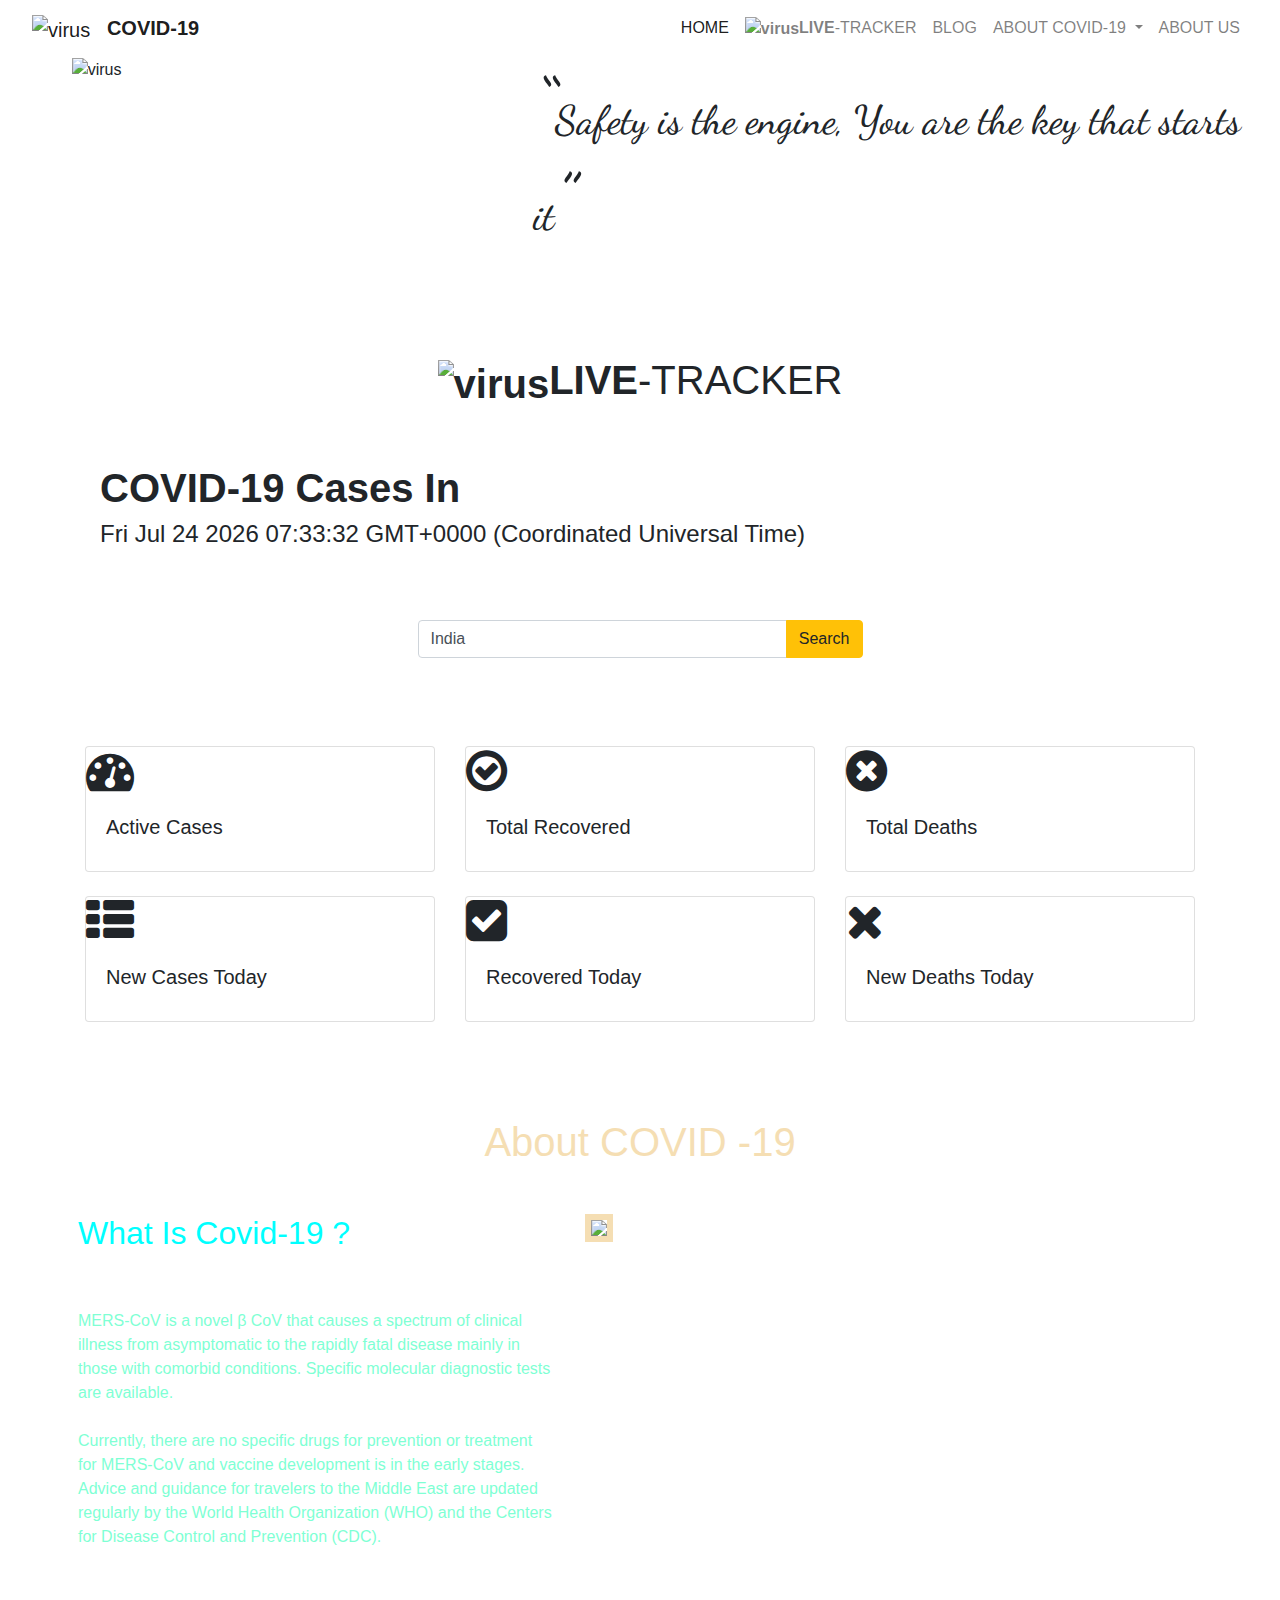
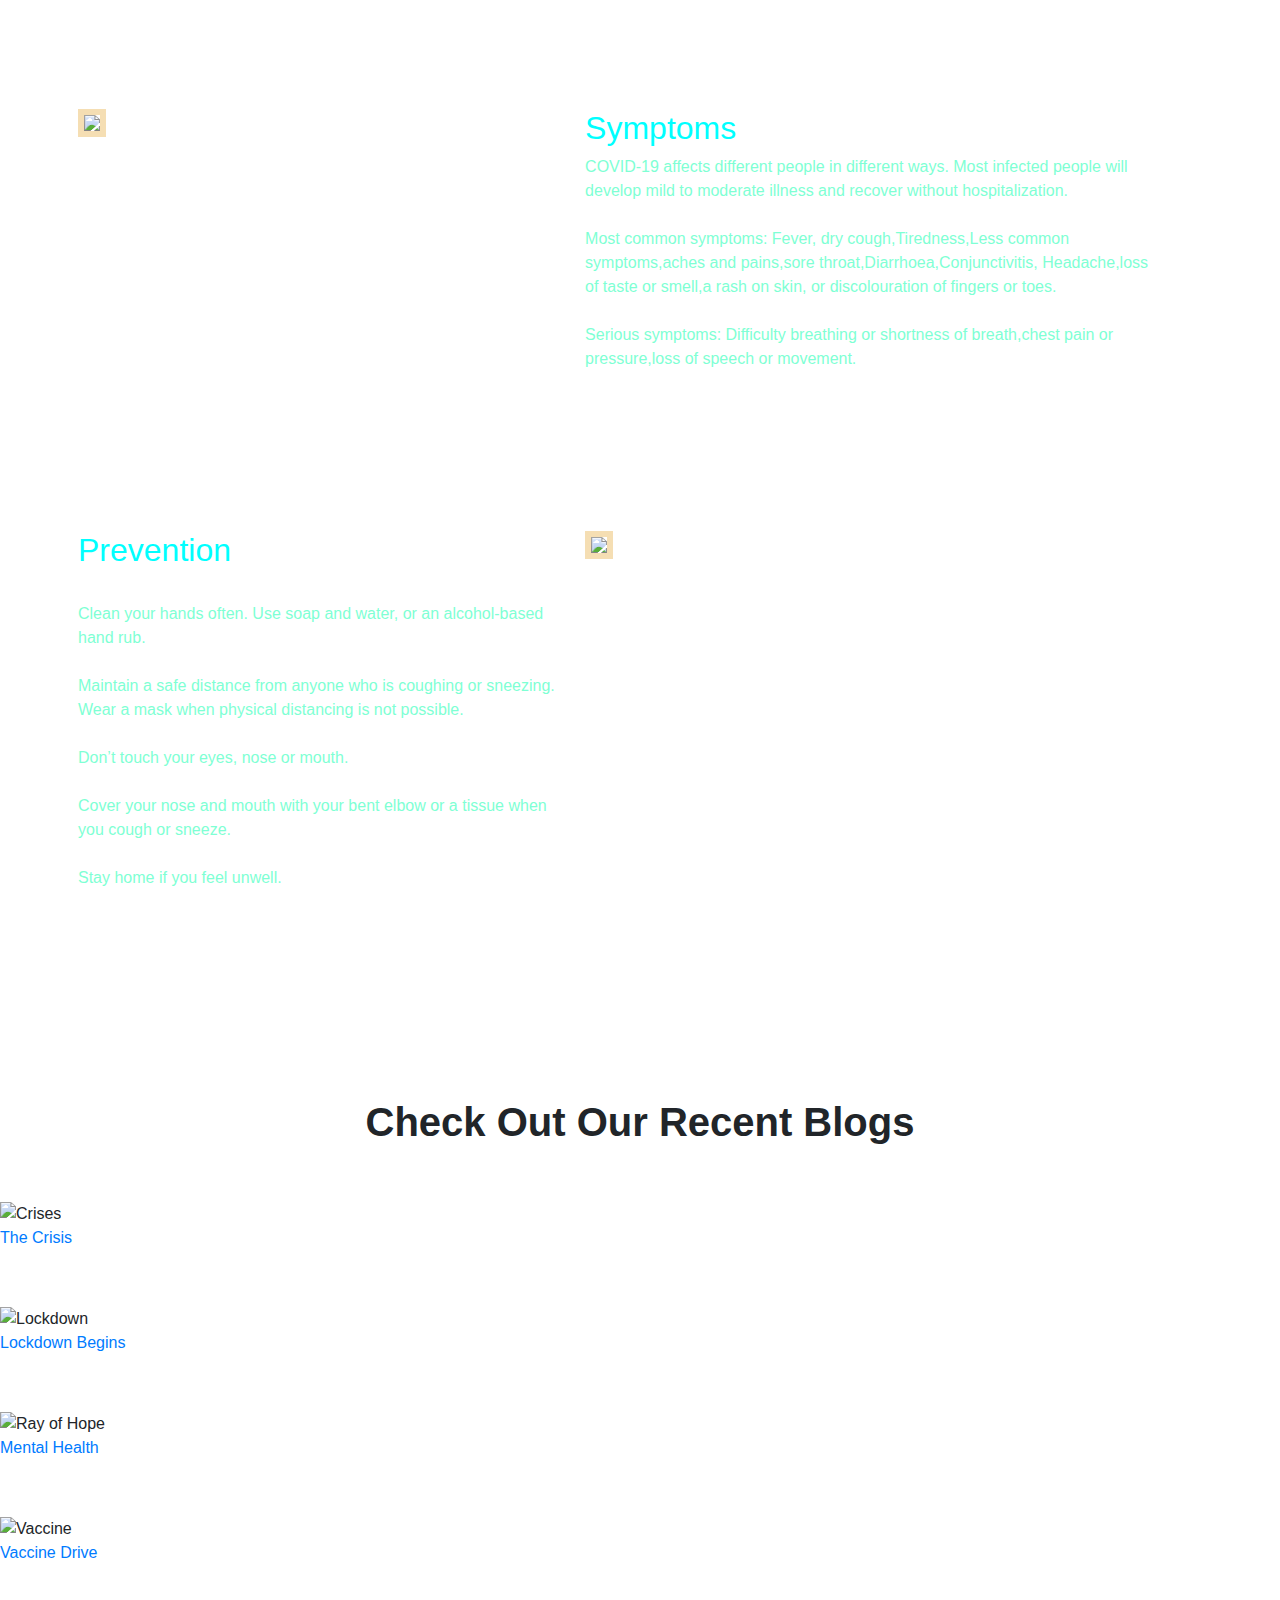
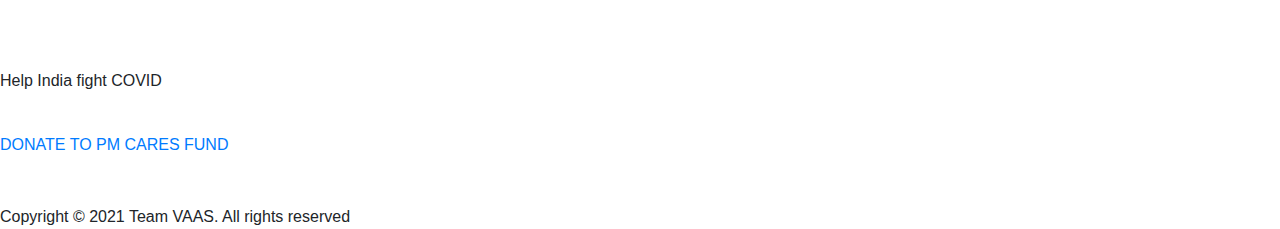
==== index.html @ 5aaf352a "Updated The Blog Card Text Colour" ====
<!DOCTYPE html>
<html lang="en">
<head>
    <meta charset="UTF-8">
    <meta name="viewport" content="width=device-width, initial-scale=1.0">

    <link rel="stylesheet" href="https://stackpath.bootstrapcdn.com/bootstrap/4.5.2/css/bootstrap.min.css"
          integrity="sha384-JcKb8q3iqJ61gNV9KGb8thSsNjpSL0n8PARn9HuZOnIxN0hoP+VmmDGMN5t9UJ0Z" crossorigin="anonymous">
    <link rel="stylesheet" href="css/style.css">
    <link rel="stylesheet" href="https://cdnjs.cloudflare.com/ajax/libs/font-awesome/4.7.0/css/font-awesome.min.css">
    <link rel="icon" type="image/x-icon" href="images/fav.png"/>


    <link rel="preconnect" href="https://fonts.gstatic.com">
    <link href="https://fonts.googleapis.com/css2?family=Dancing+Script:wght@400;600&display=swap" rel="stylesheet">

    <title>COVID-19 DASHBOARD</title>
</head>


<body>

    <!--navbar-->
    <nav class="navbar navbar-expand-lg navbar-light nav_style p-2 ">
        <a class="navbar-brand pl-4" href="#"><img class="virus2" src="images/fav.png" width="40" height="40" alt="virus"> &nbsp; <span><b>COVID-19</b></span> </a>
        <button class="navbar-toggler" id="button" type="button" data-toggle="collapse" data-target="#navbarSupportedContent" aria-controls="navbarSupportedContent" aria-expanded="false" aria-label="Toggle navigation">
            <span class="navbar-toggler-icon"></span>
        </button>

        <div class="collapse navbar-collapse" id="navbarSupportedContent">
            <ul class="navbar-nav ml-auto pr-4">
                <li class="nav-item active">
                    <a class="nav-link" href="#">HOME <span class="sr-only">(current)</span></a>
                </li>
                <li class="nav-item">
                    <a class="nav-link" href="#CovidTracker"><b><img class="virus3" src="images/red_dot.png" width="14.875" height="10.475" alt="virus">LIVE</b>-TRACKER</a>
                </li>
                <li class="nav-item">
                    <a class="nav-link" href="#BLOG">BLOG</a>
                </li>
                <li class="nav-item dropdown">
                    <a class="nav-link dropdown-toggle" href="#" id="navbarDropdown" role="button" data-toggle="dropdown" aria-haspopup="true" aria-expanded="false">
                        ABOUT COVID-19
                    </a>

                    <div class="dropdown-menu" id="down" aria-labelledby="navbarDropdown">
                        <a class="dropdown-item" href="#coronavirus">WHAT IS COVID-19 ?</a>
                        <a class="dropdown-item" href="#symptoms">SYMPTOMS</a>
                        <a class="dropdown-item" href="#prevention">PREVENTION</a>
                    </div>
                </li>
                <li class="nav-item">
                    <a class="nav-link" href="about.html" target="_blank">ABOUT US</a>
                </li>
            </ul>
        </div>
    </nav>



    <container class="HEADER ">
        <div class="main_header">
            <div class="row w-100 h-100">
                <div class="col-lg-5 col-mid-5 col-12 order-lg-1 order-2">
                    <div class="left_side w-100 h-100 d-flex justify-content-center align-items-center ">
                        <img class="virus" src="images/virus.png" width="360" height="202.5" alt="virus">
                    </div>
                </div>
                <div class="col-lg-7 col-md-7 col-12 order-lg-2 order-1">
                    <div class="right_side w-100 h-100 d-flex justify-content-center align-items-center">
                        <h1>
                            <h1 style="font-family: 'Dancing Script', cursive;"><span style="font-size: 5rem;">“</span>Safety is the engine, You are the key that starts it<span style="font-size: 5rem">”</span> </h1>
                        </h1>
                    </div>
                </div>
            </div>
        </div>

    </container>



    <br><br><br><br>
    <container class ="SECOND" id="CovidTracker">
        <main class="content-area container" >

            <header>
                <h1 id="ankur" style="text-align: center"> <b><img class="virus3" src="images/red_dot.png" width="29.75" height="20.95" alt="virus">LIVE</b>-TRACKER</h1>
                <div class="container">
                    <div class="row">
                        <div class="col-md-9">
                            <div class= "mt-5 ">
                                <h1> <strong>COVID-19 Cases In</strong><span id="country-flag"></span></h1>
                                <h4 id="date-today"></h4>
                            </div>
                        </div>
                    </div>
                </div>
            </header>
            <br><br>
            <section class="row d-flex justify-content-center">
                <div class="input-group mb-3 mt-3 col-md-5">
                    <input id="country-name" type="text" class="form-control"
                        placeholder="Country name. example: India" value="India">

                    <div class="input-group-append ">
                        <button class="btn btn-warning" type="button" id="search-btn">Search</button>
                    </div>
                </div>
            </section>
            <br><br><br>
            <div class="row row-cols-1 row-cols-md-3">

                <div class="col mb-4">
                    <div class="card h-100">
                        <i class="fa fa-tachometer fa-3x"></i>
                        <div class="card-body">
                            <h5 class="card-title">Active Cases</h5>
                            <h3 id="active-case" class="card-text"></h3>
                        </div>
                    </div>
                </div>

                <div class="col mb-4">
                    <div class="card h-100">
                        <i class="fa fa-check-circle-o fa-3x"></i>
                        <div class="card-body">
                            <h5 class="card-title">Total Recovered</h5>
                            <h3 id="total-recovered" class="card-text"></h3>
                        </div>
                    </div>
                </div>

                <div class="col mb-4">
                    <div class="card h-100">
                        <i class="fa fa-times-circle fa-3x"></i>
                        <div class="card-body">
                            <h5 class="card-title">Total Deaths</h5>
                            <h3 id="total-death" class="card-text"></h3>
                        </div>
                    </div>
                </div>

                <div class="col mb-4">
                    <div class="card h-100">
                        <i class="fa fa-th-list fa-3x"></i>
                        <div class="card-body">
                            <h5 class="card-title">New Cases Today</h5>
                            <h3 id="today-case" class="card-text"></h3>
                        </div>
                    </div>
                </div>


                <div class="col mb-4">
                    <div class="card h-100">
                        <i class="fa fa-check-square fa-3x"></i>
                        <div class="card-body">
                            <h5 class="card-title">Recovered Today</h5>
                            <h3 id="today-recovered" class="card-text"></h3>
                        </div>
                    </div>
                </div>

                <div class="col mb-4">
                    <div class="card h-100">
                        <i class="fa fa-times fa-3x"></i>
                        <div class="card-body">
                            <h5 class="card-title">New Deaths Today</h5>
                            <h3 id="today-death" class="card-text"></h3>
                        </div>
                    </div>
                </div>

            </div>

        </main>

    </container>


    <container class="aboutcovid">
        <div class="container-fluid sub_section pt-5 pb-5" >
            <div class="section_header text-center mb-5 mt-4">
                <h1 style="color:wheat">About COVID -19</h1>
            </div>
            <div class="row ml-5">
                <div class="col-lg-5 col-md-6 col-12" id="coronavirus">
                    <h2 style="color: cyan"> What Is Covid-19 ?</h2>

                    <p style="color: aquamarine"> <br><br>MERS-CoV is a novel β CoV that causes a spectrum of clinical illness from asymptomatic to the rapidly fatal disease mainly in those with comorbid conditions. Specific molecular diagnostic tests are available.
                        <br><br>Currently, there are no specific drugs for prevention or treatment for MERS-CoV and vaccine development is in the early stages. Advice and guidance for travelers to the Middle East are updated regularly by the World Health Organization (WHO) and the Centers for Disease Control and Prevention (CDC). </p>
                </div>

                <div class="col-lg-6 col-md-6 col-12">
                    <img src="images/9.jpg"  class="responsive" style="border: 6px solid wheat">
                </div>
            </div>
        </div>

        <div class="container-fluid sub_section pt-5 pb-5" >
            <div class="section_header text-center mb-5 mt-4">
            </div>
            <div class="row ml-5">
                <div class="col-lg-5 col-md-6 col-12 order-lg-1 order-2">

                    <img src="images/10.jpg" class="responsive "style="border: 6px solid wheat" >

                </div>

                <div class="col-lg-6 col-md-6 col-12 order-lg-2 order-1" id="symptoms">
                    <h2 style="color: cyan">Symptoms</h2>
                    <p style="color: aquamarine">
                        COVID-19 affects different people in different ways. Most infected people will develop mild to moderate illness and recover
                        without hospitalization.
                        <br><br>
                        Most common symptoms: Fever, dry cough,Tiredness,Less common symptoms,aches and pains,sore throat,Diarrhoea,Conjunctivitis,
                        Headache,loss of taste or smell,a rash on skin, or discolouration of fingers or toes.
                        <br><br>
                        Serious symptoms: Difficulty breathing or shortness of breath,chest pain or pressure,loss of speech or movement. </p>
                </div>
            </div>
        </div>

        <div class="container-fluid sub_section pt-5 pb-5" >
            <div class="section_header text-center mb-5 mt-4">
            </div>
            <div class="row ml-5">
                <div class="col-lg-5 col-md-6 col-12" id="prevention">
                    <h2 style="color: cyan">Prevention</h2>

                    <p style="color: aquamarine"> <br>Clean your hands often. Use soap and water, or an alcohol-based hand rub.<br><br>

                       Maintain a safe distance from anyone who is coughing or sneezing.<br>

                         Wear a mask when physical distancing is not possible.<br><br>

                        Don’t touch your eyes, nose or mouth.<br><br>

                       Cover your nose and mouth with your bent elbow or a tissue when you cough or sneeze.<br><br>

                        Stay home if you feel unwell.<br><br>


                    </p>
                </div>

                <div class="col-lg-6 col-md-6 col-12">
                    <img src="images/11.jpg" class="responsive" style="border: 6px solid wheat">
                </div>
            </div>
        </div>
    </container>


    <!--BLOG CONTAINER-->
    <br><br><br><br><br>
    <container class="BLOG">
        <div class="wrapper" id="BLOG">
            <h1 id="varun" style="text-align: center"> <strong>Check Out Our Recent Blogs</strong> </h1><br><br>
            <div class="cards_wrap">
                <div class="card_item">
                    <div class="card_inner">
                        <div class="card_top">
                            <img src="images/1.1.jpg" alt="Crises" />
                        </div>
                        <div class="card_bottom">
                            <div class="card_category">
                            </div>
                            <div class="card_info">
                                <a href="Blogs/1.html">
                                    <p class="title">The Crisis</p></a>
                                <p style= "color:white;">
                                    The worst global economic crisis since the Great Depression
                                </p>
                            </div>
                        </div>
                    </div>
                </div>
                <div class="card_item">
                    <div class="card_inner">
                        <div class="card_top">
                            <img src="images/2.1.jpg" alt="Lockdown" />
                        </div>
                        <div class="card_bottom">
                            <div class="card_info">
                                <a href="Blogs/2.html">
                                    <p class="title">Lockdown Begins</p></a>
                                <p style= "color:white;">
                                    Prime Minister Narendra Modi ordered a nationwide lockdown for 21 days
                                </p>
                            </div>
                            <div class="card_creator">
                            </div>
                        </div>
                    </div>
                </div>
                <div class="card_item">
                    <div class="card_inner">
                        <div class="card_top">
                            <img src="images/3.1.jpg" alt="Ray of Hope" />
                        </div>
                        <div class="card_bottom">
                            <div class="card_info">
                                <a href="Blogs/3.html">
                                    <p class="title">Mental Health</p></a>
                                <p style= "color:white;">
                                    Covid-19 impact on the mental health of people around the world
                                </p>
                            </div>
                            <div class="card_creator">
                            </div>
                        </div>
                    </div>
                </div>
                <div class="card_item">
                    <div class="card_inner">
                        <div class="card_top">
                            <img src="images/4.1.jpg" alt="Vaccine" />
                        </div>
                        <div class="card_bottom">
                            <div class="card_info">
                                <a href="Blogs/4.html">
                                    <p class="title"> Vaccine Drive </p></a>
                                <p style= "color:white;">
                                    India begins its administration of COVID-19 vaccines
                                </p>
                            </div>
                        </div>
                    </div>
                </div>
            </div>
        </div>
    </container>

<!--donate-->
    <br><br>
    <div class="donate">
        <p class = "donate">Help India fight COVID</p>
        <br>
        <a class = "donate-btn" href="https://www.pmcares.gov.in/en/" target="_blank"><span>DONATE TO PM CARES FUND</span></a>
    </div>

    <br><br>
    <footer> Copyright © 2021 Team VAAS. All rights reserved</footer>
        <script>
            dateToday()
            document.getElementById('search-btn').addEventListener('click', getResult)


            function getResult() {
                clear();

                const activeCase = document.getElementById('active-case');
                const todayCases = document.getElementById('today-case');
                const todayDeath = document.getElementById('today-death');
                const totalDeath = document.getElementById('total-death');
                const todayRecovered = document.getElementById('today-recovered');
                const totalRecovered = document.getElementById('total-recovered');


                let countryName = document.getElementById('country-name').value;
                countryName = countryName.toUpperCase();

                fetch(`https://disease.sh/v3/covid-19/countries/${countryName}`)
                    .then(res => res.json())
                    .then(data => {

                        console.log(data);
                        const flag = data.countryInfo.flag;


                        document.getElementById('country-flag').innerHTML += `
                        : <span style="color: orange;">${countryName}</span>
                        <img src="${flag}" alt="country flag" style="width: 70px;">
                        `;

                        activeCase.innerHTML += `
                        <span class="bg-primary p-1 text-white rounded">${data.active}</span>
                        `;

                        todayCases.innerHTML += `
                        <span class="bg-warning p-1 rounded">${data.todayCases}</span>
                        `;

                        todayDeath.innerHTML += `
                        <span class="bg-danger p-1 text-white rounded">${data.todayDeaths}</span>
                        `;

                        totalDeath.innerHTML += `
                        <span class="bg-danger p-1 text-white rounded">${data.deaths}</span>
                        `;

                        todayRecovered.innerHTML += `
                        <span class="bg-success p-1 text-white rounded">${data.todayRecovered}</span>
                        `;

                        totalRecovered.innerHTML += `
                        <span class="bg-success p-1 text-white rounded">${data.recovered}</span>
                        `;


                    })
            }

            function clear() {
                document.getElementById('country-flag').innerHTML = '';
                document.getElementById('active-case').innerHTML = '';
                document.getElementById('today-case').innerHTML = '';
                document.getElementById('today-death').innerHTML = '';
                document.getElementById('total-death').innerHTML = '';
                document.getElementById('today-recovered').innerHTML = '';
                document.getElementById('total-recovered').innerHTML = '';
            }


            function dateToday() {
                let today = new Date()
                //console.log(today);

                document.getElementById('date-today').innerText = today;
            }

        </script>


        <script src="https://code.jquery.com/jquery-3.5.1.slim.min.js"
            integrity="sha384-DfXdz2htPH0lsSSs5nCTpuj/zy4C+OGpamoFVy38MVBnE+IbbVYUew+OrCXaRkfj"
            crossorigin="anonymous"></script>
        <script src="https://cdn.jsdelivr.net/npm/popper.js@1.16.1/dist/umd/popper.min.js"
            integrity="sha384-9/reFTGAW83EW2RDu2S0VKaIzap3H66lZH81PoYlFhbGU+6BZp6G7niu735Sk7lN"
            crossorigin="anonymous"></script>
        <script src="https://stackpath.bootstrapcdn.com/bootstrap/4.5.2/js/bootstrap.min.js"
            integrity="sha384-B4gt1jrGC7Jh4AgTPSdUtOBvfO8shuf57BaghqFfPlYxofvL8/KUEfYiJOMMV+rV"
            crossorigin="anonymous"></script>
</body> 

</html>
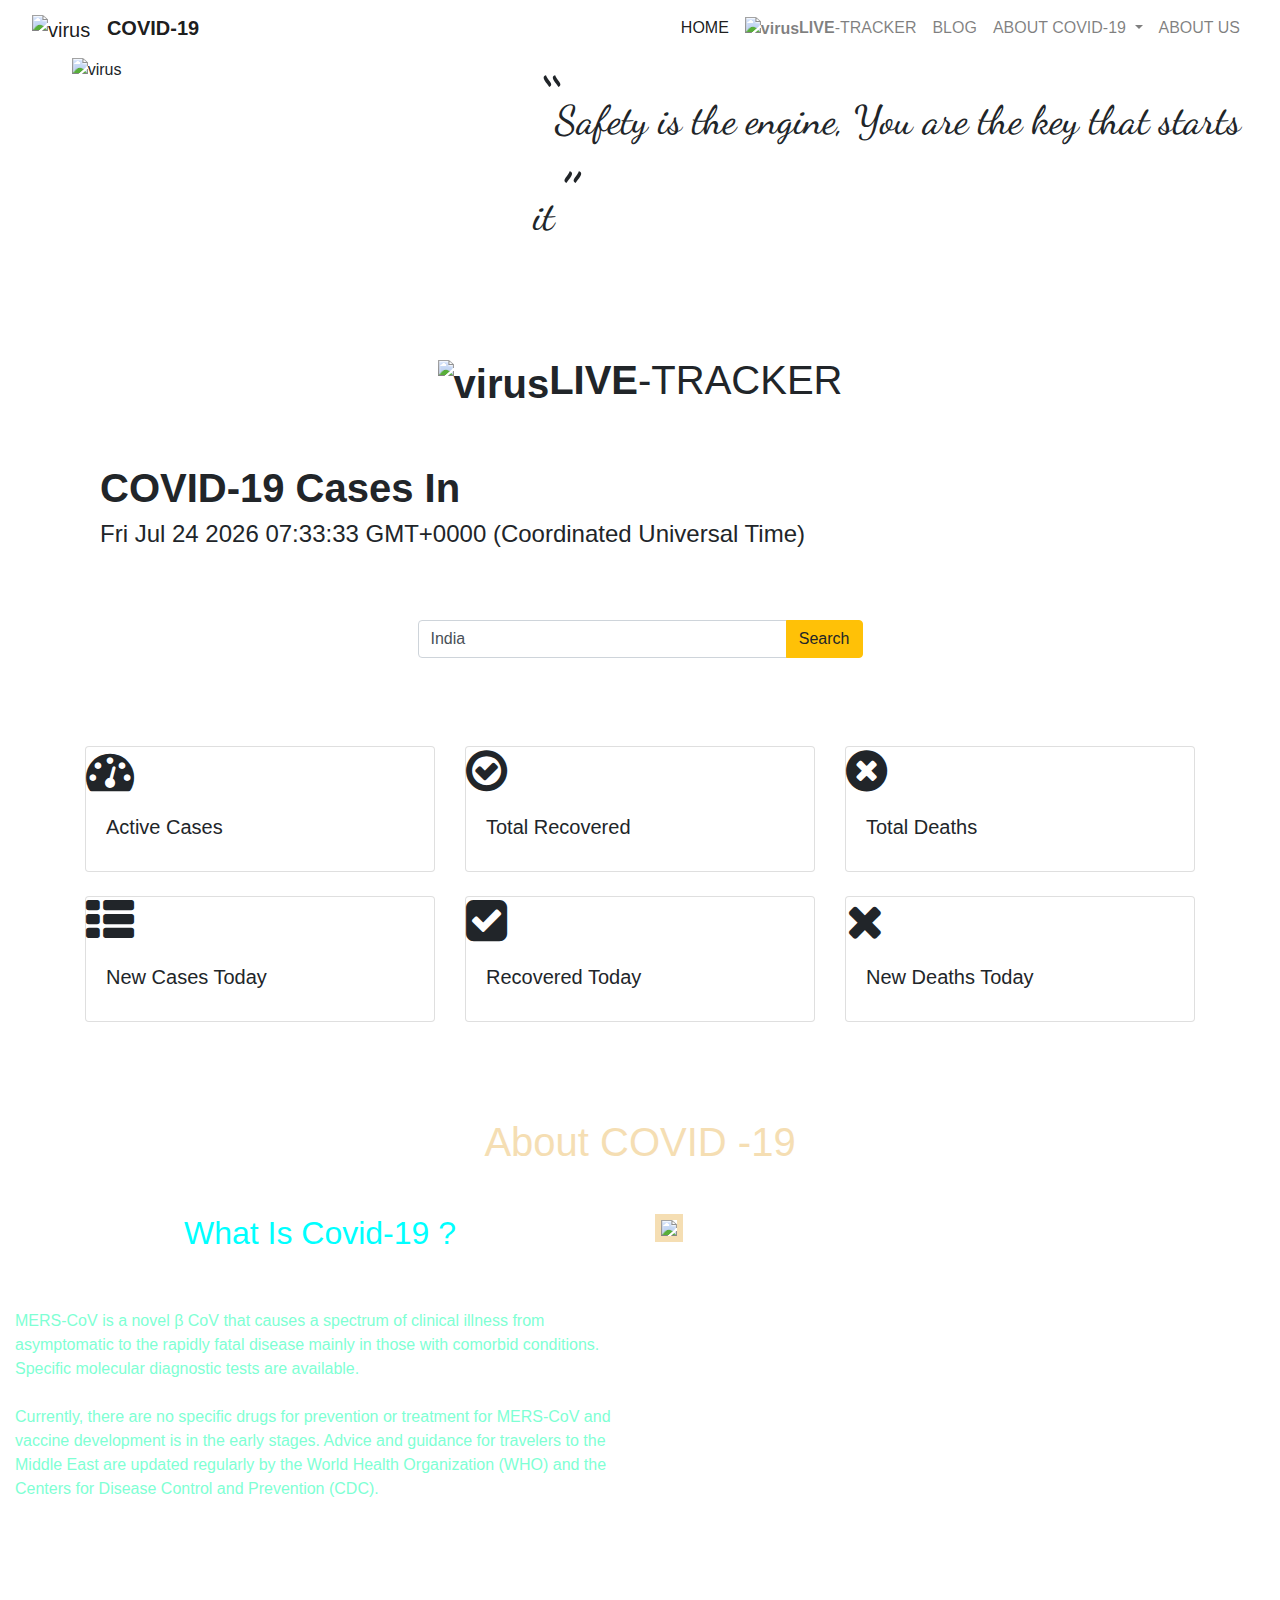
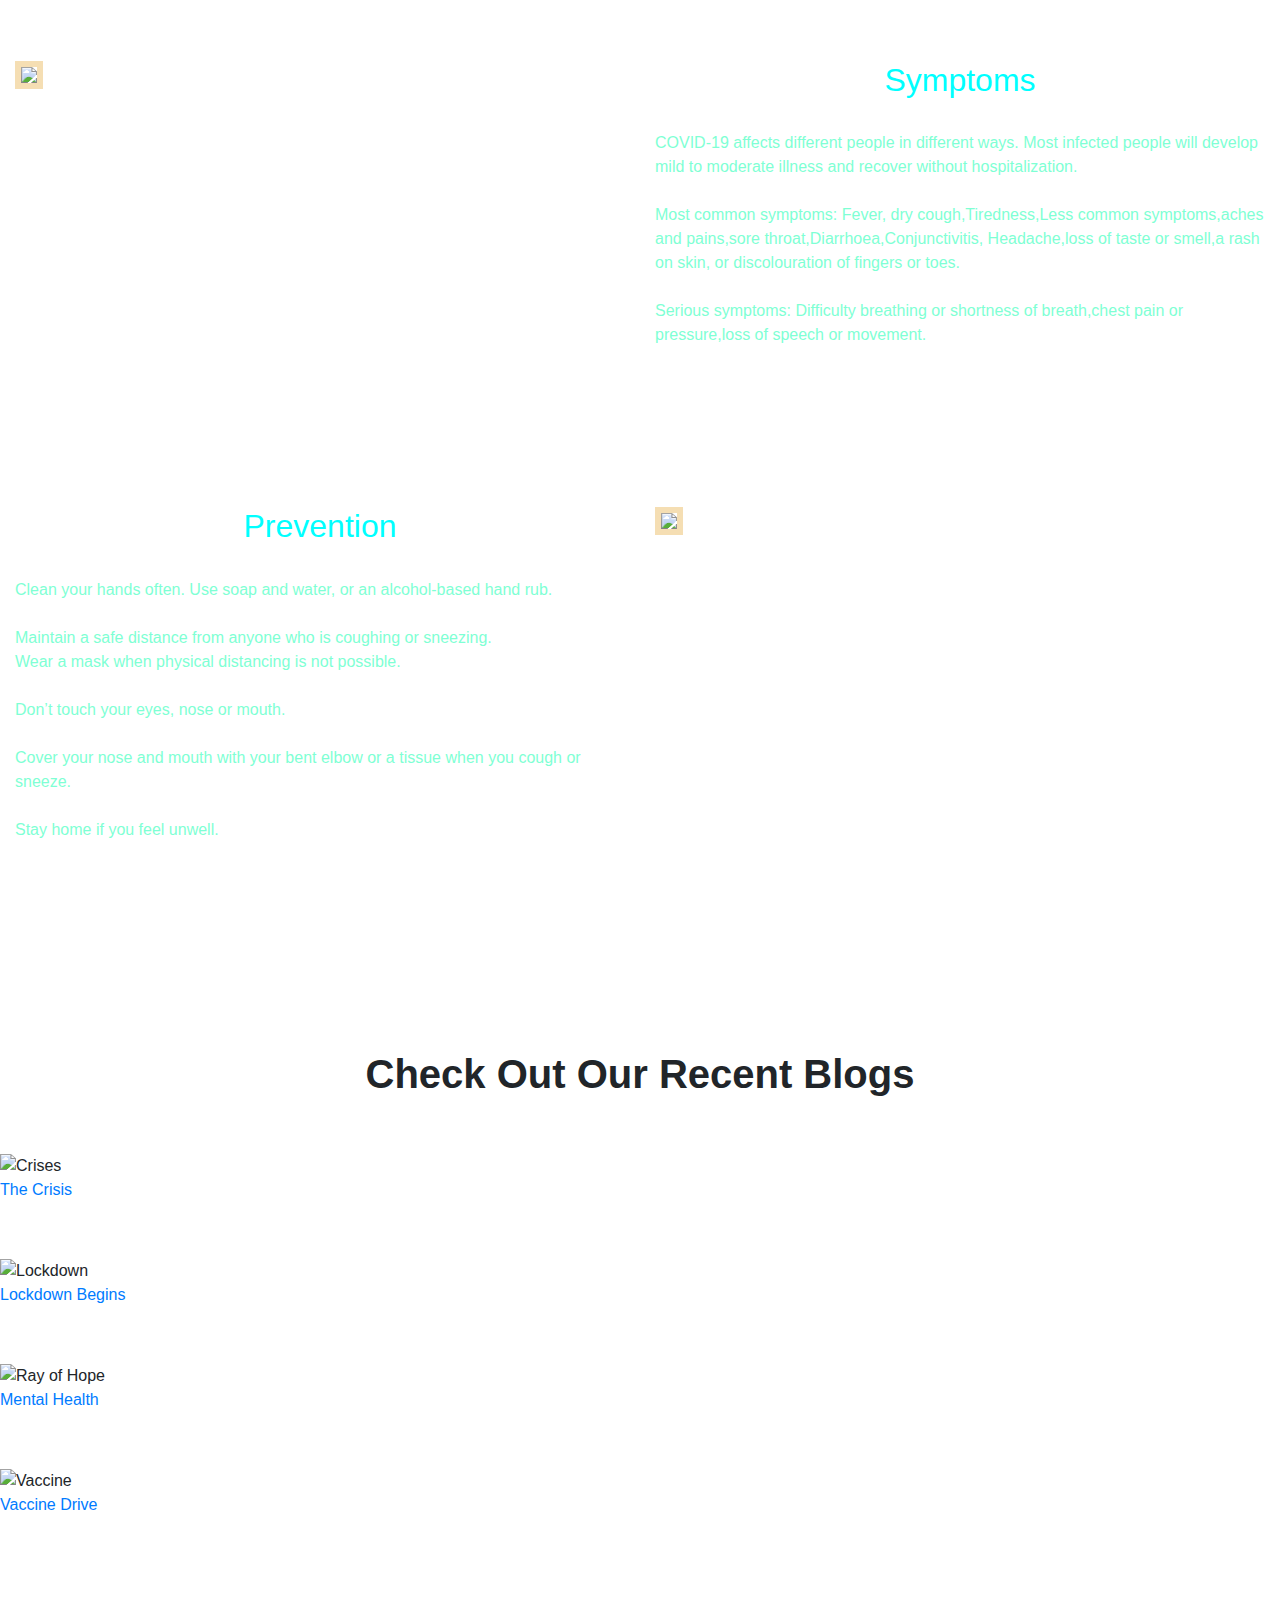
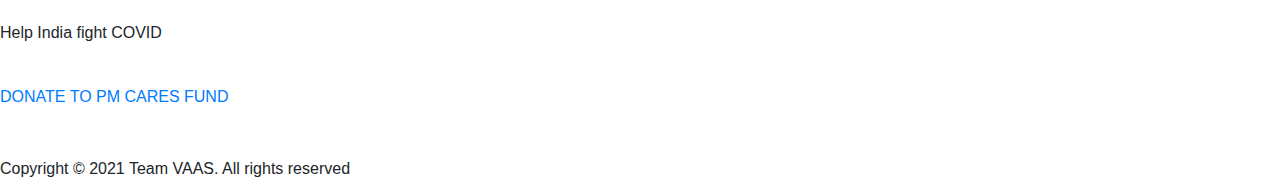
==== commit c8679471: "Alignment Done" ====
--- a/index.html
+++ b/index.html
@@ -184,9 +184,9 @@
             <div class="section_header text-center mb-5 mt-4">
                 <h1 style="color:wheat">About COVID -19</h1>
             </div>
-            <div class="row ml-5">
-                <div class="col-lg-5 col-md-6 col-12" id="coronavirus">
-                    <h2 style="color: cyan"> What Is Covid-19 ?</h2>
+            <div class="row ml-0.5">
+                <div class="col-lg-6 col-md-6 col-12" id="coronavirus">
+                    <h2 style="color: cyan;text-align: center;"> What Is Covid-19 ?</h2>
 
                     <p style="color: aquamarine"> <br><br>MERS-CoV is a novel β CoV that causes a spectrum of clinical illness from asymptomatic to the rapidly fatal disease mainly in those with comorbid conditions. Specific molecular diagnostic tests are available.
                         <br><br>Currently, there are no specific drugs for prevention or treatment for MERS-CoV and vaccine development is in the early stages. Advice and guidance for travelers to the Middle East are updated regularly by the World Health Organization (WHO) and the Centers for Disease Control and Prevention (CDC). </p>
@@ -201,16 +201,16 @@
         <div class="container-fluid sub_section pt-5 pb-5" >
             <div class="section_header text-center mb-5 mt-4">
             </div>
-            <div class="row ml-5">
-                <div class="col-lg-5 col-md-6 col-12 order-lg-1 order-2">
+            <div class="row ml-0.5">
+                <div class="col-lg-6 col-md-6 col-12 order-lg-1 order-2">
 
                     <img src="images/10.jpg" class="responsive "style="border: 6px solid wheat" >
 
                 </div>
 
                 <div class="col-lg-6 col-md-6 col-12 order-lg-2 order-1" id="symptoms">
-                    <h2 style="color: cyan">Symptoms</h2>
-                    <p style="color: aquamarine">
+                    <h2 style="color: cyan;text-align:center;">Symptoms</h2>
+                    <p style="color: aquamarine"><br>
                         COVID-19 affects different people in different ways. Most infected people will develop mild to moderate illness and recover
                         without hospitalization.
                         <br><br>
@@ -225,9 +225,9 @@
         <div class="container-fluid sub_section pt-5 pb-5" >
             <div class="section_header text-center mb-5 mt-4">
             </div>
-            <div class="row ml-5">
-                <div class="col-lg-5 col-md-6 col-12" id="prevention">
-                    <h2 style="color: cyan">Prevention</h2>
+            <div class="row ml-0.5">
+                <div class="col-lg-6 col-md-6 col-12" id="prevention">
+                    <h2 style="color: cyan;text-align: center;">Prevention</h2>
 
                     <p style="color: aquamarine"> <br>Clean your hands often. Use soap and water, or an alcohol-based hand rub.<br><br>
 
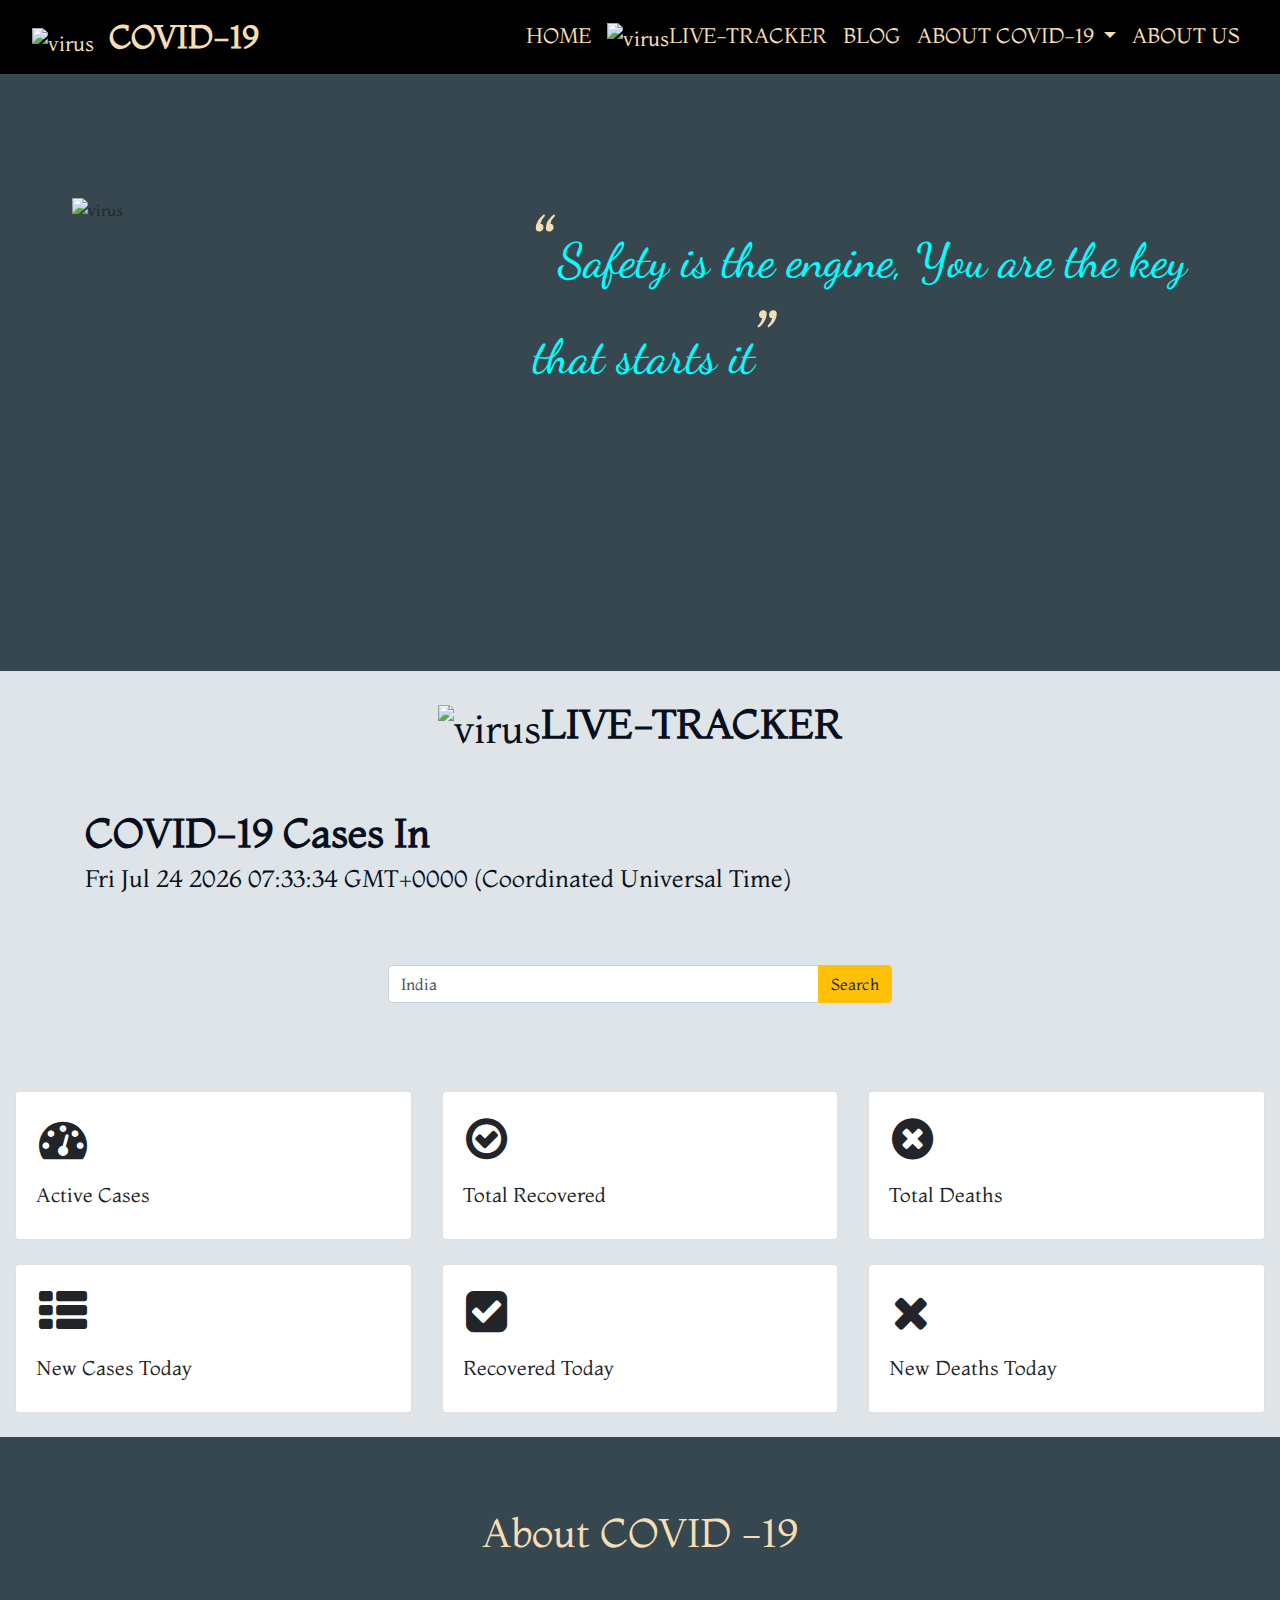
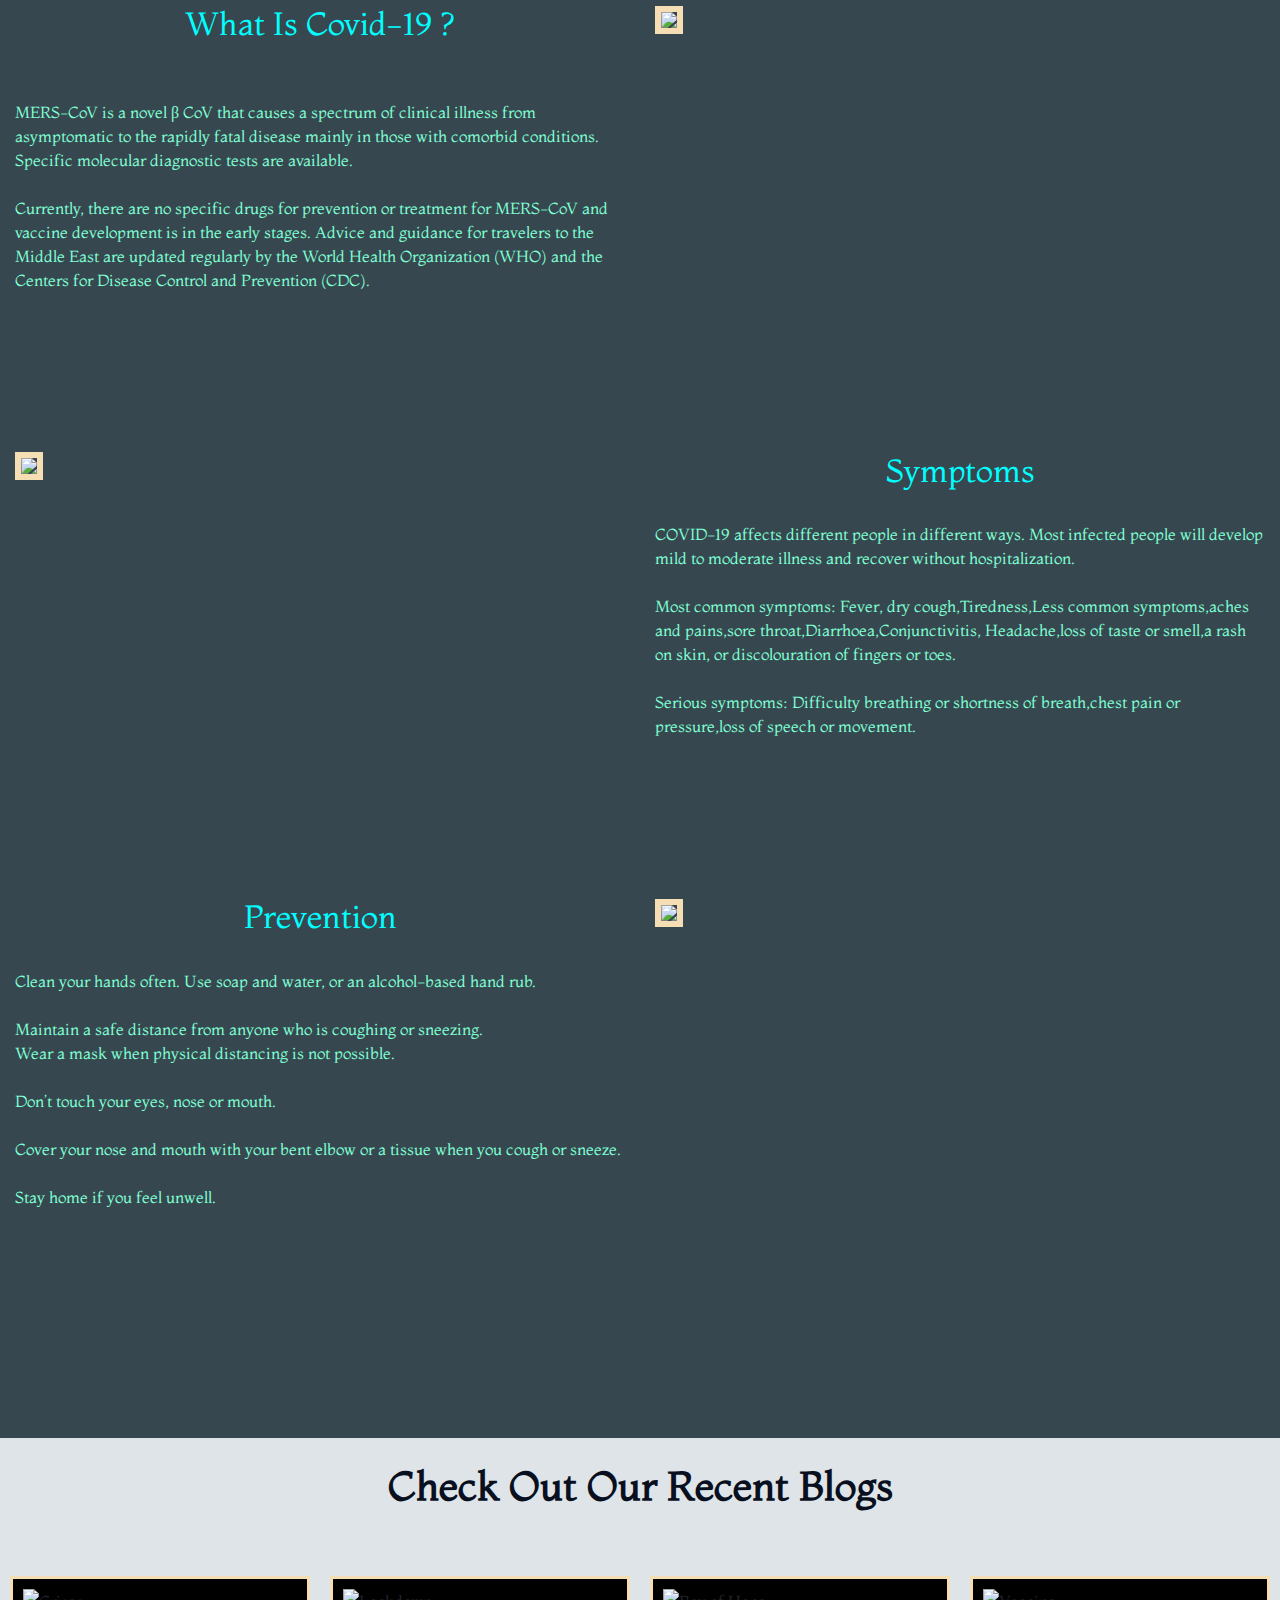
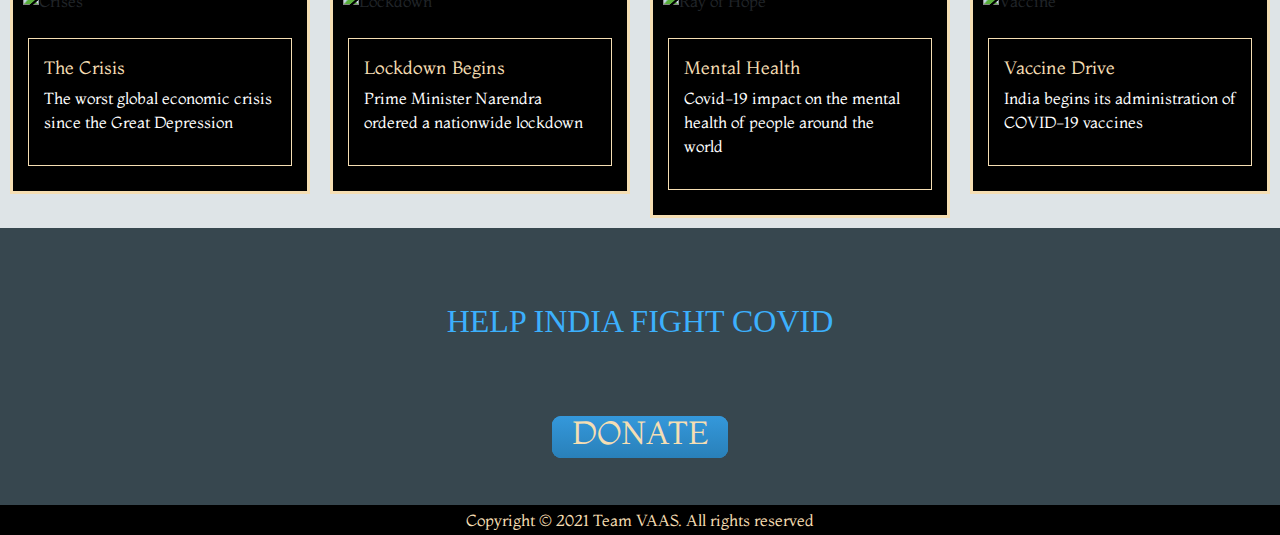
==== commit b65d977b: "Updated styles" ====
--- a/index.html
+++ b/index.html
@@ -10,10 +10,12 @@
     <link rel="stylesheet" href="https://cdnjs.cloudflare.com/ajax/libs/font-awesome/4.7.0/css/font-awesome.min.css">
     <link rel="icon" type="image/x-icon" href="images/fav.png"/>
 
+<!--Fonts -->
 
     <link rel="preconnect" href="https://fonts.gstatic.com">
     <link href="https://fonts.googleapis.com/css2?family=Dancing+Script:wght@400;600&display=swap" rel="stylesheet">
-
+    <link href="https://fonts.googleapis.com/css2?family=Roboto+Slab:wght@200&display=swap" rel="stylesheet">
+    <link href="https://fonts.googleapis.com/css2?family=Montaga&display=swap" rel="stylesheet">
     <title>COVID-19 DASHBOARD</title>
 </head>
 
@@ -21,7 +23,7 @@
 <body>
 
     <!--navbar-->
-    <nav class="navbar navbar-expand-lg navbar-light nav_style p-2 ">
+    <nav class="navbar  navbar-expand-lg navbar-light nav_style p-2 navbar-fixed-top">
         <a class="navbar-brand pl-4" href="#"><img class="virus2" src="images/fav.png" width="40" height="40" alt="virus"> &nbsp; <span><b>COVID-19</b></span> </a>
         <button class="navbar-toggler" id="button" type="button" data-toggle="collapse" data-target="#navbarSupportedContent" aria-controls="navbarSupportedContent" aria-expanded="false" aria-label="Toggle navigation">
             <span class="navbar-toggler-icon"></span>
@@ -33,7 +35,7 @@
                     <a class="nav-link" href="#">HOME <span class="sr-only">(current)</span></a>
                 </li>
                 <li class="nav-item">
-                    <a class="nav-link" href="#CovidTracker"><b><img class="virus3" src="images/red_dot.png" width="14.875" height="10.475" alt="virus">LIVE</b>-TRACKER</a>
+                    <a class="nav-link" href="#CovidTracker"><img class="virus3" src="images/red_dot.png" width="14.875" height="10.475" alt="virus">LIVE-TRACKER</a>
                 </li>
                 <li class="nav-item">
                     <a class="nav-link" href="#BLOG">BLOG</a>
@@ -81,16 +83,17 @@
 
 
     <br><br><br><br>
-    <container class ="SECOND" id="CovidTracker">
-        <main class="content-area container" >
+    <section class ="SECOND" id="CovidTracker">
+        <div class="content-area container-fluid" >
 
             <header>
-                <h1 id="ankur" style="text-align: center"> <b><img class="virus3" src="images/red_dot.png" width="29.75" height="20.95" alt="virus">LIVE</b>-TRACKER</h1>
+                <br>
+                <h1 id="ankur" style="text-align: center;color: #080F1E; margin-top: 5px;"><img class="virus3" src="images/red_dot.png" width="29.75" height="20.95" alt="virus"><strong>LIVE-TRACKER</strong></h1>
                 <div class="container">
                     <div class="row">
                         <div class="col-md-9">
                             <div class= "mt-5 ">
-                                <h1> <strong>COVID-19 Cases In</strong><span id="country-flag"></span></h1>
+                                <h1> <strong style="color:#080F1E;">COVID-19 Cases In</strong><span id="country-flag"></span></h1>
                                 <h4 id="date-today"></h4>
                             </div>
                         </div>
@@ -174,9 +177,9 @@
 
             </div>
 
-        </main>
-
-    </container>
+        </div>
+
+    </section>
 
 
     <container class="aboutcovid">
@@ -257,6 +260,7 @@
     <br><br><br><br><br>
     <container class="BLOG">
         <div class="wrapper" id="BLOG">
+            <br>
             <h1 id="varun" style="text-align: center"> <strong>Check Out Our Recent Blogs</strong> </h1><br><br>
             <div class="cards_wrap">
                 <div class="card_item">
@@ -287,7 +291,7 @@
                                 <a href="Blogs/2.html">
                                     <p class="title">Lockdown Begins</p></a>
                                 <p style= "color:white;">
-                                    Prime Minister Narendra Modi ordered a nationwide lockdown for 21 days
+                                    Prime Minister Narendra ordered a nationwide lockdown 
                                 </p>
                             </div>
                             <div class="card_creator">
@@ -338,7 +342,7 @@
     <div class="donate">
         <p class = "donate">Help India fight COVID</p>
         <br>
-        <a class = "donate-btn" href="https://www.pmcares.gov.in/en/" target="_blank"><span>DONATE TO PM CARES FUND</span></a>
+        <a class = "donate-btn" href="https://www.pmcares.gov.in/en/" target="_blank"><span>DONATE</span></a>
     </div>
 
     <br><br>
--- a/css/style.css
+++ b/css/style.css
@@ -0,0 +1,294 @@
+
+*{
+    margin: 0;
+    padding: 0;
+    box-sizing: border-box;
+    font-family: 'Montaga', serif;
+}
+
+span{
+    color: wheat;
+    font-size: 2rem;
+}
+.nav_style{
+    background: black;
+}
+
+.nav_style a{
+    color: wheat!important;
+    font-size: 1.3rem;
+}
+
+.virus{
+    animation: corona 10s linear infinite;
+}
+
+@keyframes corona {
+    0%{transform:rotate(0)}
+    100%{transform:rotate(360deg)}
+}
+
+.virus2 {
+    animation: heartbeat 10s linear infinite
+}
+@keyframes heartbeat {
+    0%{transform:scale(0.75)}
+    20%{transform:scale(1)}
+    40%{transform:scale(0.75)}
+    60%{transform:scale(1)}
+    80%{transform:scale(0.75)}
+    100%{transform:scale(1)}
+}
+
+.virus3{
+    animation: blink 10s linear infinite;
+    -webkit-animation: blink 1.5s step-start 0s infinite;
+}
+@keyframes blink {
+    50% {
+        opacity: 0.0;
+    }
+}
+@-webkit-keyframes blink {
+    50% {
+        opacity: 0.0;
+    }
+}
+
+.dropdown #down{
+    mso-level-inherit: normal;
+    background-color: black;
+}
+
+
+
+/*main header*/
+
+.main_header{
+    height: 450px;
+    width: 100%;
+    background: #37474f;
+}
+
+.right_side h1{
+    font-size: 3rem;
+}
+
+
+
+
+a {
+    color :#65A4B6
+}
+
+
+body {
+    background-color: #37474f;
+}
+
+h1, h6{
+    color: cyan;
+
+}
+
+a{
+    color: yellow;
+}
+
+a:hover{
+    text-decoration: none;
+    color: orange;
+}
+
+#date-today{
+    color: #080F1E;
+}
+
+
+header{
+
+    margin-top: 50px;
+}
+
+.search-box{
+    text-align: center;
+    margin: 30px;
+    display: flex;
+    border-radius: 50%;
+}
+
+
+i{
+    margin-left: 23px;
+    margin-top: 23px;
+}
+
+.card:hover{
+    box-shadow: 0px 0px 28px -6px rgba(0,0,0,0.71);
+}
+
+/*varun*/
+
+@import url("https://fonts.googleapis.com/css?family=Nunito&display=swap");
+
+
+.BLOG img{
+    display: block;
+    width: 100%;
+    height: 100%;
+}
+
+.wrapper {
+    width: 100%;
+    margin: 20px auto;
+    background-color: #dee4e7;
+}
+
+.cards_wrap {
+    display: flex;
+    flex-wrap: wrap;
+}
+
+.cards_wrap .card_item {
+    width: 25%;
+    padding: 10px;
+}
+
+.cards_wrap .card_inner {
+    background: black;
+    border: 3px solid wheat;
+}
+
+.cards_wrap .card_top {
+    width: 100%;
+    height: auto;
+    padding: 10px;
+    padding-bottom: 0;
+}
+
+.cards_wrap .card_bottom {
+    padding: 15px;
+}
+
+.cards_wrap .card_bottom .card_category {
+    text-transform: uppercase;
+    text-align: center;
+}
+
+.cards_wrap .card_bottom .card_info {
+    padding: 15px;
+    margin: 10px 0;
+    border: 1px solid wheat;
+}
+
+.cards_wrap .card_bottom .card_info .title {
+    color: wheat;
+    font-size: 18px;
+    margin-bottom: 5px;
+}
+
+.cards_wrap .card_bottom .card_creator {
+    text-align: center;
+}
+
+@media (max-width: 1024px) {
+    .cards_wrap .card_item {
+        width: 33.3%;
+    }
+}
+
+@media (max-width: 768px) {
+    .cards_wrap .card_item {
+        width: 50%;
+    }
+}
+
+@media (max-width: 528px) {
+    .cards_wrap .card_item {
+        width: 100%;
+    }
+}
+
+footer
+{
+    text-align: center;
+    padding: 3px;
+    background-color: black;
+    color: wheat;
+}
+
+#varun{
+    color: #080F1E;
+}
+
+#ankur{
+    color:wheat;
+    margin-top: 7px;
+}
+/*#button{*/
+/*    border: 2px solid wheat;*/
+/*}*/
+.navbar-toggler-icon
+{
+    border: 2px solid wheat;
+    border-radius: 10%;
+    background-color: wheat;
+}
+
+/*.responsive {*/
+/*    width: 100%;*/
+/*    height: auto;*/
+/*}*/
+.responsive {
+    max-width: 100%;
+    height: auto;
+}
+/*.responsive {*/
+/*    width: 100%;*/
+/*    max-width: 400px;*/
+/*    height: auto;*/
+/*}*/
+
+/*DONATE SECTION*/
+.donate-btn {
+    background: #3498db;
+    background-image: -webkit-linear-gradient(top, #3498db, #2980b9);
+    background-image: -moz-linear-gradient(top, #3498db, #2980b9);
+    background-image: -ms-linear-gradient(top, #3498db, #2980b9);
+    background-image: -o-linear-gradient(top, #3498db, #2980b9);
+    background-image: linear-gradient(to bottom, #3498db, #2980b9);
+    -webkit-border-radius: 9;
+    -moz-border-radius: 9;
+    border-radius: 9px;
+    font-family: Georgia, serif;
+    color: #ffffff;
+    font-size: 20px;
+    padding: 10px 20px 10px 20px;
+    text-decoration: none;
+}
+
+.donate-btn:hover {
+    background: #3cb0fd;
+    background-image: -webkit-linear-gradient(top, #3cb0fd, #3498db);
+    background-image: -moz-linear-gradient(top, #3cb0fd, #3498db);
+    background-image: -ms-linear-gradient(top, #3cb0fd, #3498db);
+    background-image: -o-linear-gradient(top, #3cb0fd, #3498db);
+    background-image: linear-gradient(to bottom, #3cb0fd, #3498db);
+    text-decoration: none;
+}
+.donate{
+    font-size: 32px;
+    font-family: 'Merriweather', serif;
+    text-align: center;
+    text-transform: uppercase;
+    box-shadow: 2px;
+    color: #3cb0fd;
+}
+
+.content-area{
+    background-color: #dee4e7;
+}
+
+.tracker{
+    color: #080F1E;
+}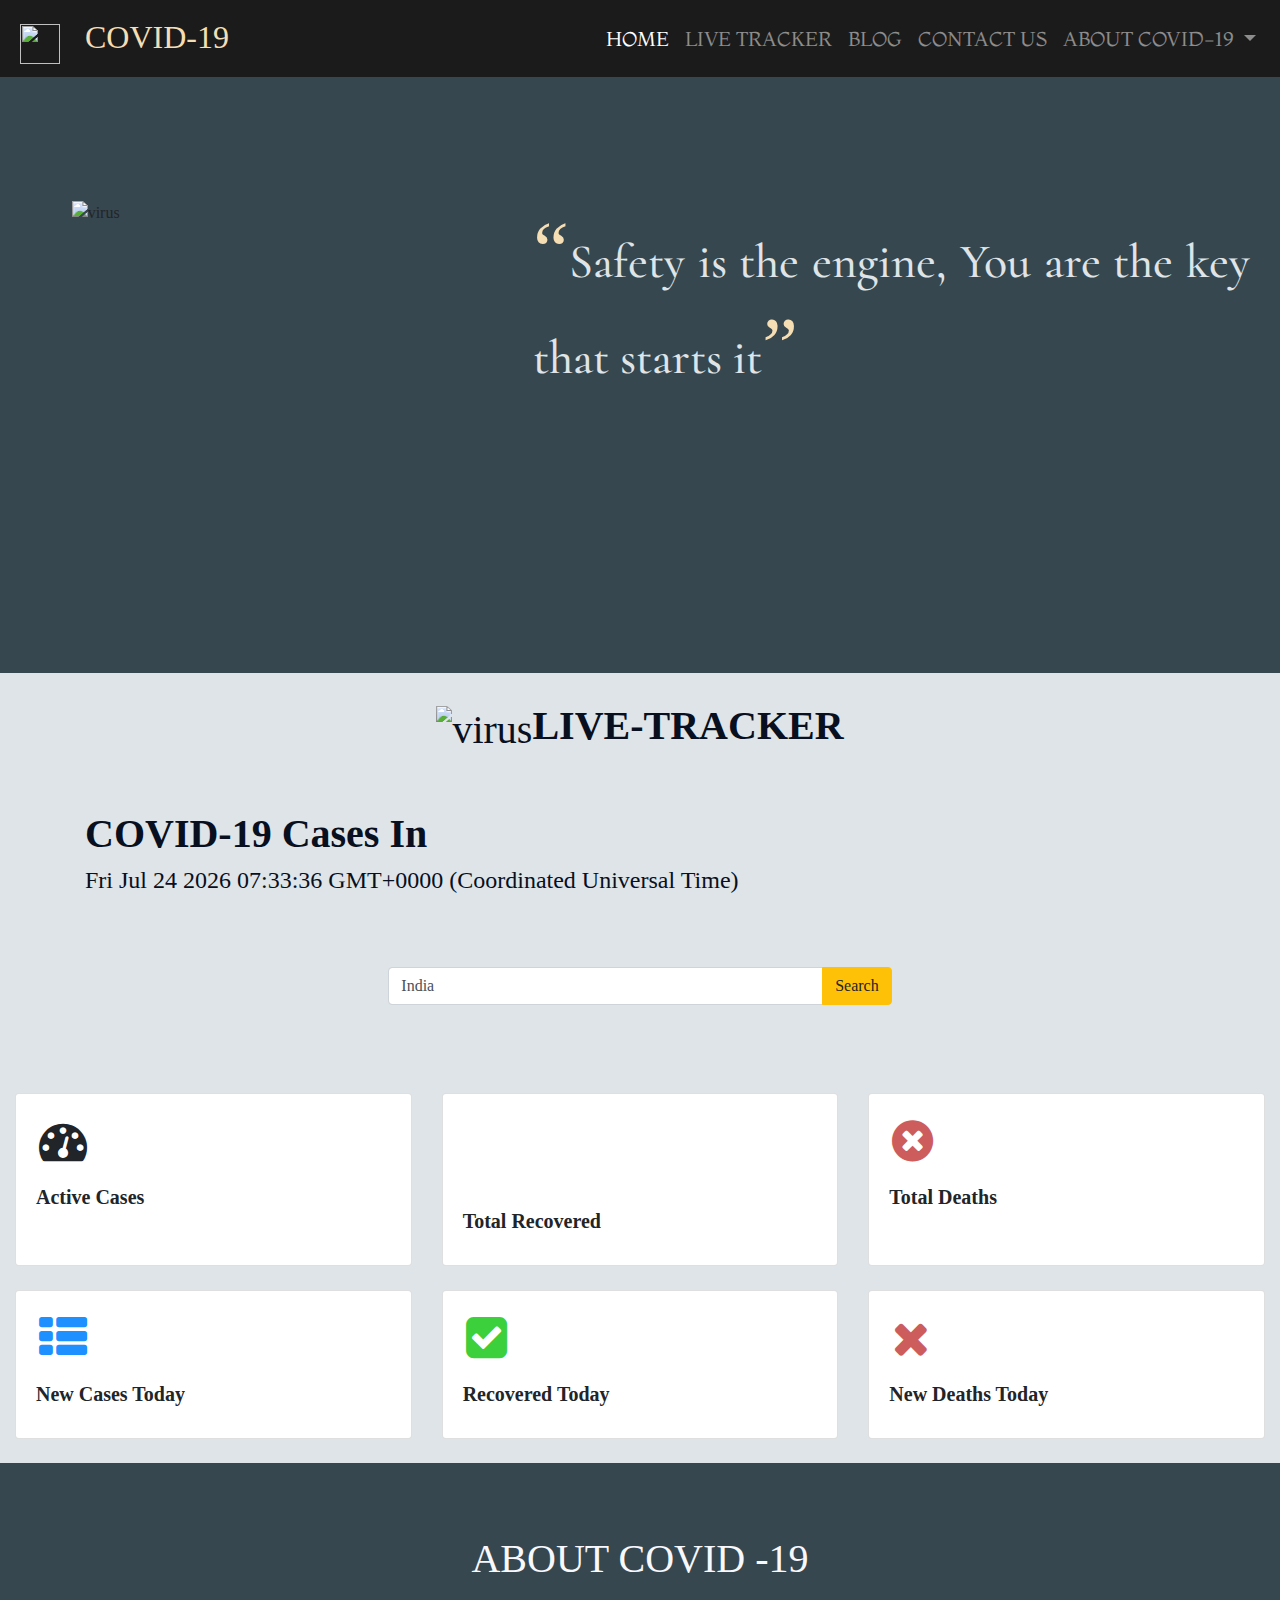
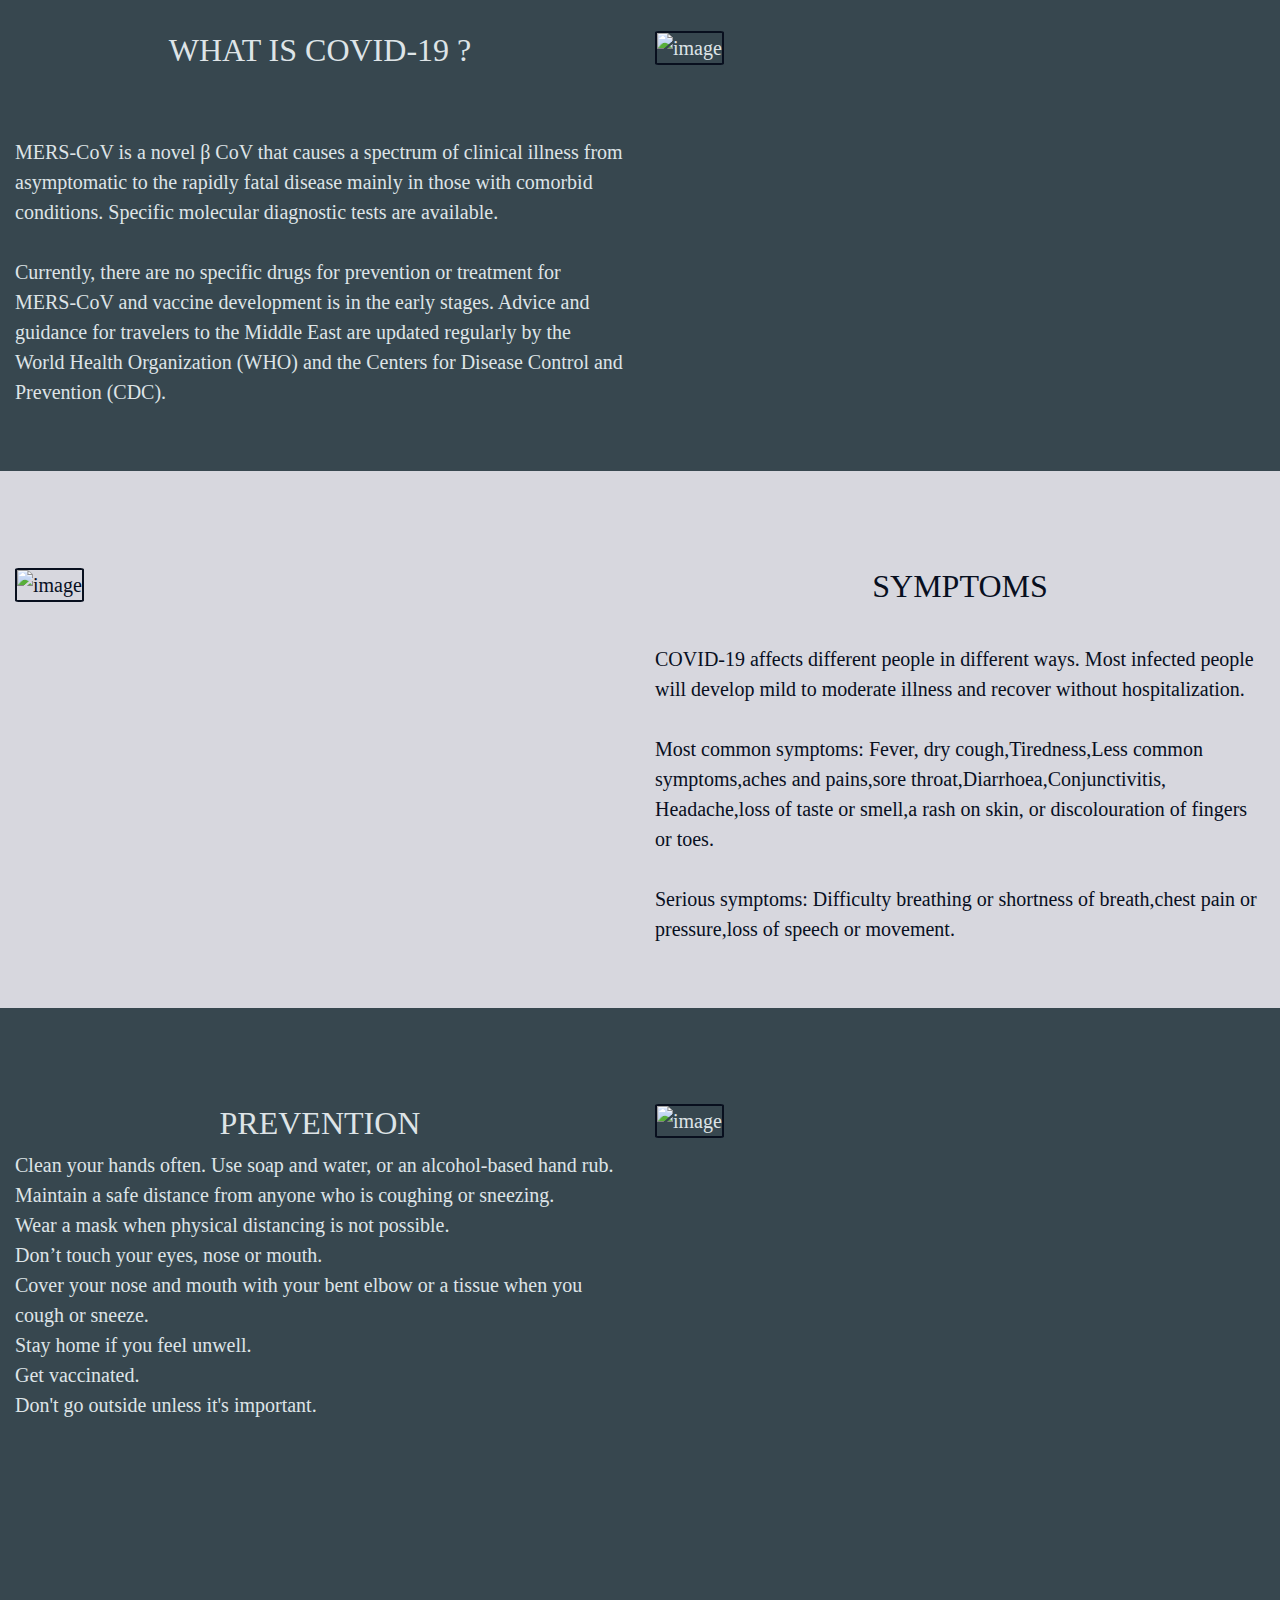
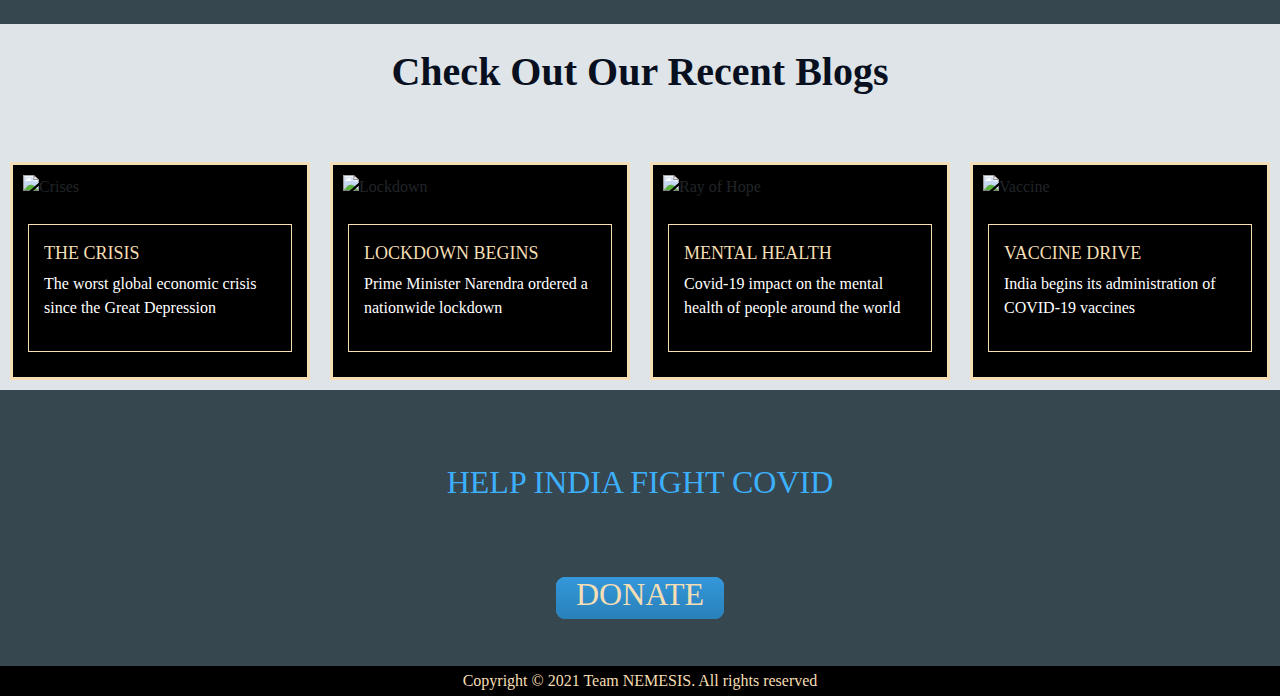
==== commit e1c2b282: "hover effect" ====
--- a/index.html
+++ b/index.html
@@ -4,6 +4,9 @@
     <meta charset="UTF-8">
     <meta name="viewport" content="width=device-width, initial-scale=1.0">
 
+
+
+<!--    Style-sheets-->
     <link rel="stylesheet" href="https://stackpath.bootstrapcdn.com/bootstrap/4.5.2/css/bootstrap.min.css"
           integrity="sha384-JcKb8q3iqJ61gNV9KGb8thSsNjpSL0n8PARn9HuZOnIxN0hoP+VmmDGMN5t9UJ0Z" crossorigin="anonymous">
     <link rel="stylesheet" href="css/style.css">
@@ -16,6 +19,7 @@
     <link href="https://fonts.googleapis.com/css2?family=Dancing+Script:wght@400;600&display=swap" rel="stylesheet">
     <link href="https://fonts.googleapis.com/css2?family=Roboto+Slab:wght@200&display=swap" rel="stylesheet">
     <link href="https://fonts.googleapis.com/css2?family=Montaga&display=swap" rel="stylesheet">
+    <link href="https://fonts.googleapis.com/css2?family=Cormorant:wght@300&display=swap" rel="stylesheet">
     <title>COVID-19 DASHBOARD</title>
 </head>
 
@@ -23,36 +27,41 @@
 <body>
 
     <!--navbar-->
-    <nav class="navbar  navbar-expand-lg navbar-light nav_style p-2 navbar-fixed-top">
-        <a class="navbar-brand pl-4" href="#"><img class="virus2" src="images/fav.png" width="40" height="40" alt="virus"> &nbsp; <span><b>COVID-19</b></span> </a>
-        <button class="navbar-toggler" id="button" type="button" data-toggle="collapse" data-target="#navbarSupportedContent" aria-controls="navbarSupportedContent" aria-expanded="false" aria-label="Toggle navigation">
-            <span class="navbar-toggler-icon"></span>
+    <nav class="navbar sticky-top navbar-expand-lg navbar-dark">
+        <a class="navbar-brand" href="#">
+            <img class ="virus2" style="margin-right: 20px;" src="images/fav.png" width="40" height="40" class="d-inline-block align-items-center" alt="">
+            <span>COVID-19</span>
+        </a>
+        <button class="navbar-toggler" type="button" data-toggle="collapse" data-target="#navbarSupportedContent" aria-controls="navbarSupportedContent" aria-expanded="false" aria-label="Toggle navigation"><span class="navbar-toggler-icon"></span>
         </button>
-
+<!--        <button class = "btn-light ml-0 "onclick="toggler()">-->
+<!--                Click to toggle theme-->
+<!--        </button>-->
         <div class="collapse navbar-collapse" id="navbarSupportedContent">
-            <ul class="navbar-nav ml-auto pr-4">
+            <ul class="navbar-nav ml-auto">
                 <li class="nav-item active">
-                    <a class="nav-link" href="#">HOME <span class="sr-only">(current)</span></a>
+                    <a class="nav-link" href="#">Home <span class="sr-only">(current)</span></a>
                 </li>
                 <li class="nav-item">
-                    <a class="nav-link" href="#CovidTracker"><img class="virus3" src="images/red_dot.png" width="14.875" height="10.475" alt="virus">LIVE-TRACKER</a>
+                    <a class="nav-link" href="#CovidTracker">LIVE TRACKER</a>
                 </li>
                 <li class="nav-item">
                     <a class="nav-link" href="#BLOG">BLOG</a>
                 </li>
+                <li class = "nav-item">
+                    <a class = "nav-link" href="about.html">
+                        Contact Us
+                    </a>
+                </li>
                 <li class="nav-item dropdown">
-                    <a class="nav-link dropdown-toggle" href="#" id="navbarDropdown" role="button" data-toggle="dropdown" aria-haspopup="true" aria-expanded="false">
-                        ABOUT COVID-19
+                    <a class="nav-link dropdown-toggle" href="#" id="navbarDropdownMenuLink" data-toggle="dropdown" aria-haspopup="true" aria-expanded="false">
+                        About COVID-19
                     </a>
-
-                    <div class="dropdown-menu" id="down" aria-labelledby="navbarDropdown">
-                        <a class="dropdown-item" href="#coronavirus">WHAT IS COVID-19 ?</a>
-                        <a class="dropdown-item" href="#symptoms">SYMPTOMS</a>
-                        <a class="dropdown-item" href="#prevention">PREVENTION</a>
-                    </div>
-                </li>
-                <li class="nav-item">
-                    <a class="nav-link" href="about.html" target="_blank">ABOUT US</a>
+                    <div class="dropdown-menu" aria-labelledby="navbarDropdownMenuLink">
+                        <a class="dropdown-item" href="#coronavirus">What is COVID-19?</a>
+                        <a class="dropdown-item" href="#symptoms">Symptoms</a>
+                        <a class="dropdown-item" href="#prevention">Preventions</a>
+                    </div>
                 </li>
             </ul>
         </div>
@@ -60,7 +69,7 @@
 
 
 
-    <container class="HEADER ">
+    <section class="HEADER ">
         <div class="main_header">
             <div class="row w-100 h-100">
                 <div class="col-lg-5 col-mid-5 col-12 order-lg-1 order-2">
@@ -70,15 +79,15 @@
                 </div>
                 <div class="col-lg-7 col-md-7 col-12 order-lg-2 order-1">
                     <div class="right_side w-100 h-100 d-flex justify-content-center align-items-center">
-                        <h1>
-                            <h1 style="font-family: 'Dancing Script', cursive;"><span style="font-size: 5rem;">“</span>Safety is the engine, You are the key that starts it<span style="font-size: 5rem">”</span> </h1>
+                        <h1 class = "quote">
+                            <span style="font-size: 5rem;">“</span>Safety is the engine, You are the key that starts it<span style="font-size: 5rem">”</span>
                         </h1>
                     </div>
                 </div>
             </div>
         </div>
 
-    </container>
+    </section>
 
 
 
@@ -126,7 +135,7 @@
 
                 <div class="col mb-4">
                     <div class="card h-100">
-                        <i class="fa fa-check-circle-o fa-3x"></i>
+                        <i class="fas fa-heartbeat fa-3x"></i>
                         <div class="card-body">
                             <h5 class="card-title">Total Recovered</h5>
                             <h3 id="total-recovered" class="card-text"></h3>
@@ -182,82 +191,79 @@
     </section>
 
 
-    <container class="aboutcovid">
-        <div class="container-fluid sub_section pt-5 pb-5" >
+    <section class="aboutcovid">
+        <div class="container-fluid sub_section pt-5 pb-5 top-container" >
             <div class="section_header text-center mb-5 mt-4">
-                <h1 style="color:wheat">About COVID -19</h1>
+                <h1  class = "title" style = "color:ghostwhite">About COVID -19</h1>
             </div>
             <div class="row ml-0.5">
                 <div class="col-lg-6 col-md-6 col-12" id="coronavirus">
-                    <h2 style="color: cyan;text-align: center;"> What Is Covid-19 ?</h2>
-
-                    <p style="color: aquamarine"> <br><br>MERS-CoV is a novel β CoV that causes a spectrum of clinical illness from asymptomatic to the rapidly fatal disease mainly in those with comorbid conditions. Specific molecular diagnostic tests are available.
+                    <h2 class = "title" style="text-align: center;"> What Is Covid-19 ?</h2>
+
+                    <p> <br><br>MERS-CoV is a novel β CoV that causes a spectrum of clinical illness from asymptomatic to the rapidly fatal disease mainly in those with comorbid conditions. Specific molecular diagnostic tests are available.
                         <br><br>Currently, there are no specific drugs for prevention or treatment for MERS-CoV and vaccine development is in the early stages. Advice and guidance for travelers to the Middle East are updated regularly by the World Health Organization (WHO) and the Centers for Disease Control and Prevention (CDC). </p>
                 </div>
 
                 <div class="col-lg-6 col-md-6 col-12">
-                    <img src="images/9.jpg"  class="responsive" style="border: 6px solid wheat">
-                </div>
-            </div>
-        </div>
-
-        <div class="container-fluid sub_section pt-5 pb-5" >
-            <div class="section_header text-center mb-5 mt-4">
-            </div>
-            <div class="row ml-0.5">
-                <div class="col-lg-6 col-md-6 col-12 order-lg-1 order-2">
-
-                    <img src="images/10.jpg" class="responsive "style="border: 6px solid wheat" >
-
-                </div>
-
-                <div class="col-lg-6 col-md-6 col-12 order-lg-2 order-1" id="symptoms">
-                    <h2 style="color: cyan;text-align:center;">Symptoms</h2>
-                    <p style="color: aquamarine"><br>
-                        COVID-19 affects different people in different ways. Most infected people will develop mild to moderate illness and recover
-                        without hospitalization.
-                        <br><br>
-                        Most common symptoms: Fever, dry cough,Tiredness,Less common symptoms,aches and pains,sore throat,Diarrhoea,Conjunctivitis,
-                        Headache,loss of taste or smell,a rash on skin, or discolouration of fingers or toes.
-                        <br><br>
-                        Serious symptoms: Difficulty breathing or shortness of breath,chest pain or pressure,loss of speech or movement. </p>
-                </div>
-            </div>
-        </div>
-
-        <div class="container-fluid sub_section pt-5 pb-5" >
+                    <img src="images/9.jpg"  class="responsive"alt="image">
+                </div>
+            </div>
+        </div>
+
+        <div class = "middle-container">
+            <div class="container-fluid sub_section pt-5 pb-5" >
+                <div class="section_header text-center mb-5 mt-4">
+                </div>
+                <div class="row ml-0.5">
+                    <div class="col-lg-6 col-md-6 col-12 order-lg-1 order-2">
+
+                        <img src="images/10.jpg" class="responsive"  alt="image">
+
+                    </div>
+                    <div class="col-lg-6 col-md-6 col-12 order-lg-2 order-1" id="symptoms">
+                        <h2 class = "title" style="text-align:center;">Symptoms</h2>
+                        <p><br>
+                            COVID-19 affects different people in different ways. Most infected people will develop mild to moderate illness and recover
+                            without hospitalization.
+                            <br><br>
+                            Most common symptoms: Fever, dry cough,Tiredness,Less common symptoms,aches and pains,sore throat,Diarrhoea,Conjunctivitis,
+                            Headache,loss of taste or smell,a rash on skin, or discolouration of fingers or toes.
+                            <br><br>
+                            Serious symptoms: Difficulty breathing or shortness of breath,chest pain or pressure,loss of speech or movement. </p>
+                    </div>
+                </div>
+            </div>
+        </div>
+
+
+
+
+        <div class="container-fluid sub_section pt-5 pb-5 bottom-container" >
             <div class="section_header text-center mb-5 mt-4">
             </div>
             <div class="row ml-0.5">
                 <div class="col-lg-6 col-md-6 col-12" id="prevention">
-                    <h2 style="color: cyan;text-align: center;">Prevention</h2>
-
-                    <p style="color: aquamarine"> <br>Clean your hands often. Use soap and water, or an alcohol-based hand rub.<br><br>
-
-                       Maintain a safe distance from anyone who is coughing or sneezing.<br>
-
-                         Wear a mask when physical distancing is not possible.<br><br>
-
-                        Don’t touch your eyes, nose or mouth.<br><br>
-
-                       Cover your nose and mouth with your bent elbow or a tissue when you cough or sneeze.<br><br>
-
-                        Stay home if you feel unwell.<br><br>
-
-
+                    <h2  class = "title" style="text-align: center;">Prevention</h2>
+
+                    <p style = "line-height: 1.5"> Clean your hands often. Use soap and water, or an alcohol-based hand rub. <br>
+                       Maintain a safe distance from anyone who is coughing or sneezing. <br>
+                         Wear a mask when physical distancing is not possible. <br>
+                        Don’t touch your eyes, nose or mouth. <br>
+                       Cover your nose and mouth with your bent elbow or a tissue when you cough or sneeze. <br>
+                        Stay home if you feel unwell. <br>
+                        Get vaccinated. <br>
+                        Don't go outside unless it's important.
                     </p>
                 </div>
 
-                <div class="col-lg-6 col-md-6 col-12">
-                    <img src="images/11.jpg" class="responsive" style="border: 6px solid wheat">
-                </div>
-            </div>
-        </div>
-    </container>
-
-
-    <!--BLOG CONTAINER-->
-    <br><br><br><br><br>
+                <div style = "height: auto" class="col-lg-6 col-md-6 col-12">
+                    <img src="images/11.jpg" class="responsive" alt="image">
+                </div>
+            </div>
+        </div>
+    </section>
+
+        <br><br><br><br><br>
     <container class="BLOG">
         <div class="wrapper" id="BLOG">
             <br>
@@ -272,7 +278,7 @@
                             <div class="card_category">
                             </div>
                             <div class="card_info">
-                                <a href="Blogs/1.html">
+                                <a href="Blogs/1.html" target="_blank">
                                     <p class="title">The Crisis</p></a>
                                 <p style= "color:white;">
                                     The worst global economic crisis since the Great Depression
@@ -288,7 +294,7 @@
                         </div>
                         <div class="card_bottom">
                             <div class="card_info">
-                                <a href="Blogs/2.html">
+                                <a href="Blogs/2.html" target="_blank">
                                     <p class="title">Lockdown Begins</p></a>
                                 <p style= "color:white;">
                                     Prime Minister Narendra ordered a nationwide lockdown 
@@ -306,7 +312,7 @@
                         </div>
                         <div class="card_bottom">
                             <div class="card_info">
-                                <a href="Blogs/3.html">
+                                <a href="Blogs/3.html" target="_blank">
                                     <p class="title">Mental Health</p></a>
                                 <p style= "color:white;">
                                     Covid-19 impact on the mental health of people around the world
@@ -324,7 +330,7 @@
                         </div>
                         <div class="card_bottom">
                             <div class="card_info">
-                                <a href="Blogs/4.html">
+                                <a href="Blogs/4.html" target="_blank">
                                     <p class="title"> Vaccine Drive </p></a>
                                 <p style= "color:white;">
                                     India begins its administration of COVID-19 vaccines
@@ -346,7 +352,7 @@
     </div>
 
     <br><br>
-    <footer> Copyright © 2021 Team VAAS. All rights reserved</footer>
+    <footer> Copyright © 2021 Team NEMESIS. All rights reserved</footer>
         <script>
             dateToday()
             document.getElementById('search-btn').addEventListener('click', getResult)
@@ -375,8 +381,8 @@
 
 
                         document.getElementById('country-flag').innerHTML += `
-                        : <span style="color: orange;">${countryName}</span>
-                        <img src="${flag}" alt="country flag" style="width: 70px;">
+                        : <span style="color: darkblue;">${countryName}</span>
+                        <img src="${flag}" alt="country flag" style="width: 35px;">
                         `;
 
                         activeCase.innerHTML += `
@@ -437,6 +443,15 @@
         <script src="https://stackpath.bootstrapcdn.com/bootstrap/4.5.2/js/bootstrap.min.js"
             integrity="sha384-B4gt1jrGC7Jh4AgTPSdUtOBvfO8shuf57BaghqFfPlYxofvL8/KUEfYiJOMMV+rV"
             crossorigin="anonymous"></script>
-</body> 
+
+    <script>
+        function toggler() {
+            var element = document.body;
+            element.classList.toggle("dark-mode");
+        }
+    </script>
+<!--    icons-->
+    <script src="https://kit.fontawesome.com/2fe7dcb8e9.js" crossorigin="anonymous"></script>
+</body>
 
 </html>
--- a/css/style.css
+++ b/css/style.css
@@ -3,7 +3,7 @@
     margin: 0;
     padding: 0;
     box-sizing: border-box;
-    font-family: 'Montaga', serif;
+    font-family: 'Open Sans', serif;
 }
 
 span{
@@ -21,6 +21,9 @@
 
 .virus{
     animation: corona 10s linear infinite;
+    float: left;
+    margin-left: 10px;
+    margin-right: 10px;
 }
 
 @keyframes corona {
@@ -242,6 +245,8 @@
 .responsive {
     max-width: 100%;
     height: auto;
+    border: 2px solid #080F1E;
+    border-radius: 5%;
 }
 /*.responsive {*/
 /*    width: 100%;*/
@@ -289,6 +294,67 @@
     background-color: #dee4e7;
 }
 
-.tracker{
+/*Navbar*/
+
+.nav-item .nav-link{
+    font: 20px 'Montaga', serif;
+    text-transform: uppercase;
+
+}
+
+.navbar{
+    background-color: #1c1b1b;
+}
+.navbar-brand{
+    /*background-color: ;*/
+    margin-left: 4px;
+    font-family: 'Cormorant', serif;
+}
+
+.dark-mode {
+    background-color: #080F1E;;
+    color: #dee4e7;
+}
+.quote{
+    text-align: justify;
+    font-family: 'Cormorant', serif;
+    color: #dee4e7;
+}
+
+/*Icons*/
+.fas, .fa-check-square{
+    color: #3dd03d;
+}
+.fa-th-list{
+    color:dodgerblue;
+}
+.fa-times, .fa-times-circle{
+    color:#cd5d5d;
+}
+
+.middle-container{
+    background-color: #d7d7de;
     color: #080F1E;
-}+    font-size: 20px;
+    /*font-weight: bold;*/
+}
+
+.top-container, .bottom-container{
+    font-size: 20px;
+    color:#dee4e7;
+    font-weight: normal;
+}
+
+.card-title{
+    font-weight: bold;
+}
+.title{
+    text-transform: uppercase;
+}
+
+
+.responsive:hover, .card_top:hover{
+    box-shadow: 0px 0px 28px -6px rgba(0,0,0,0.71);
+}
+
+
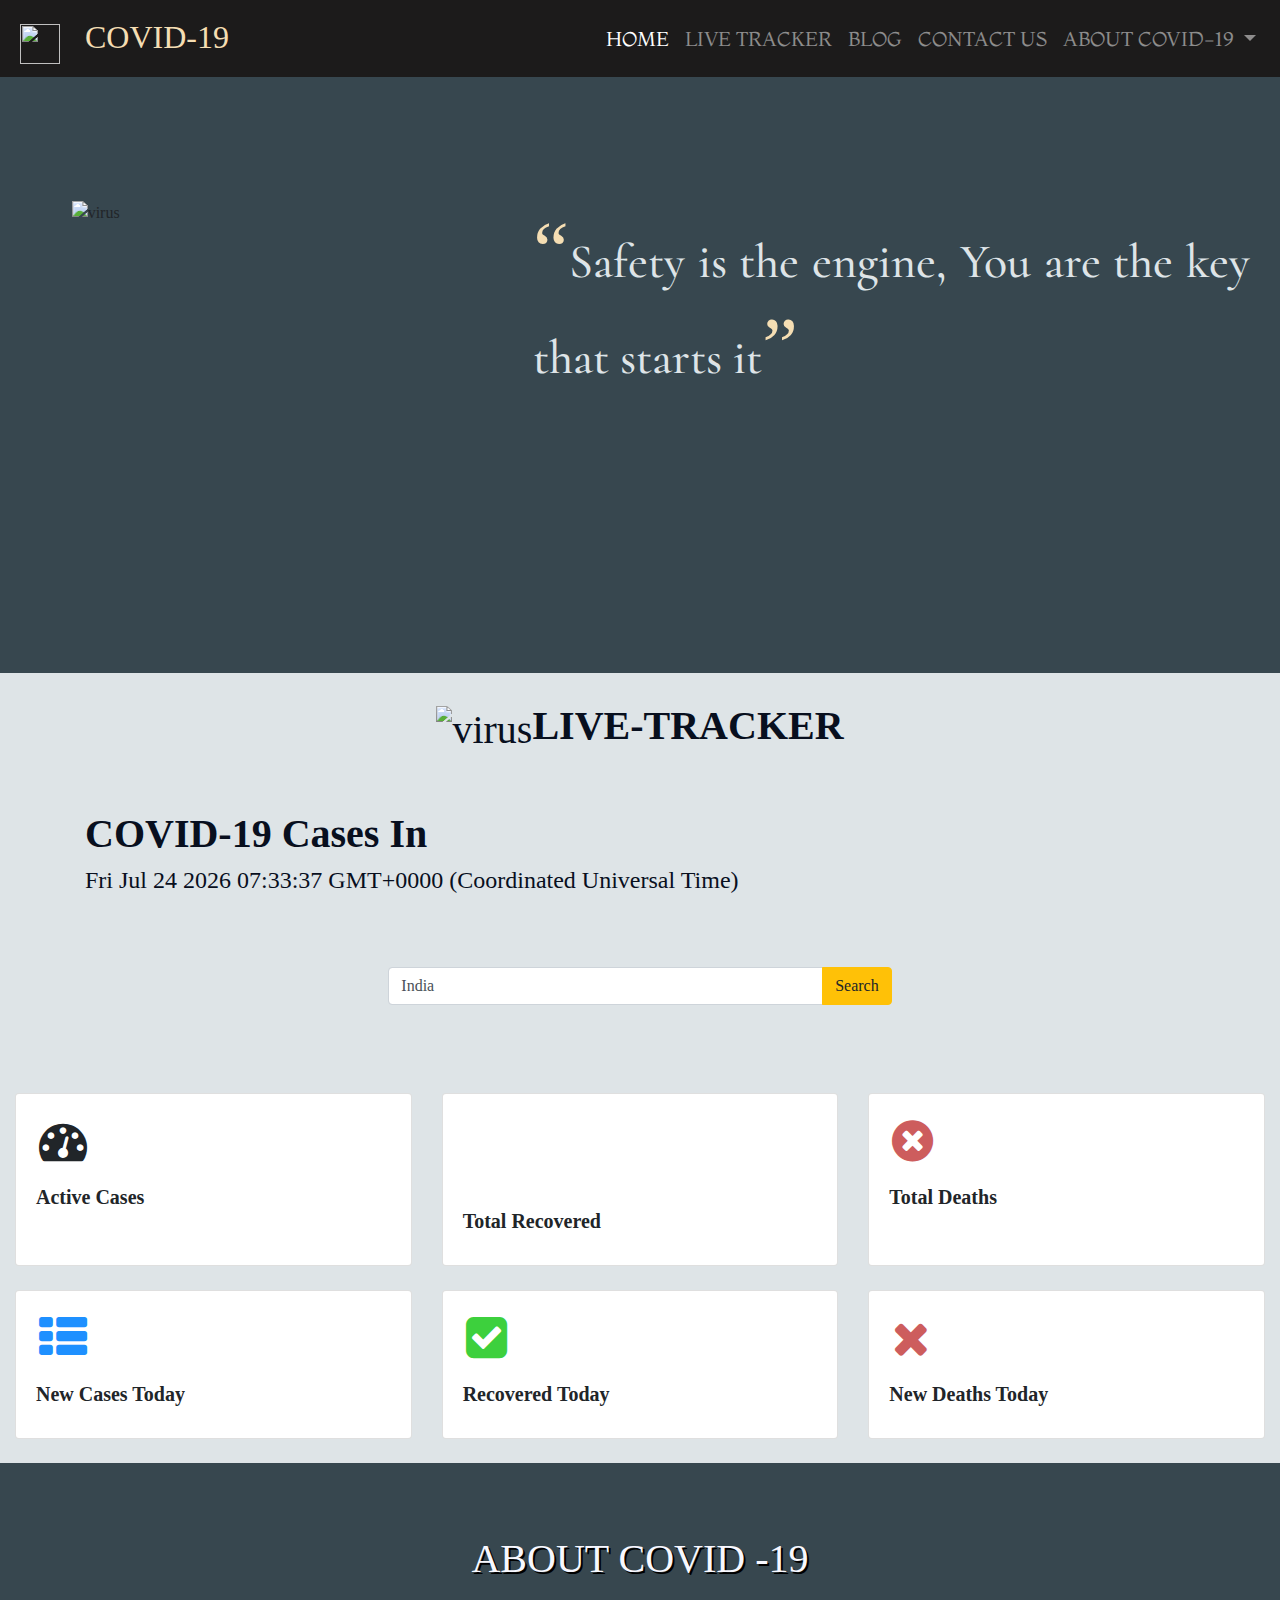
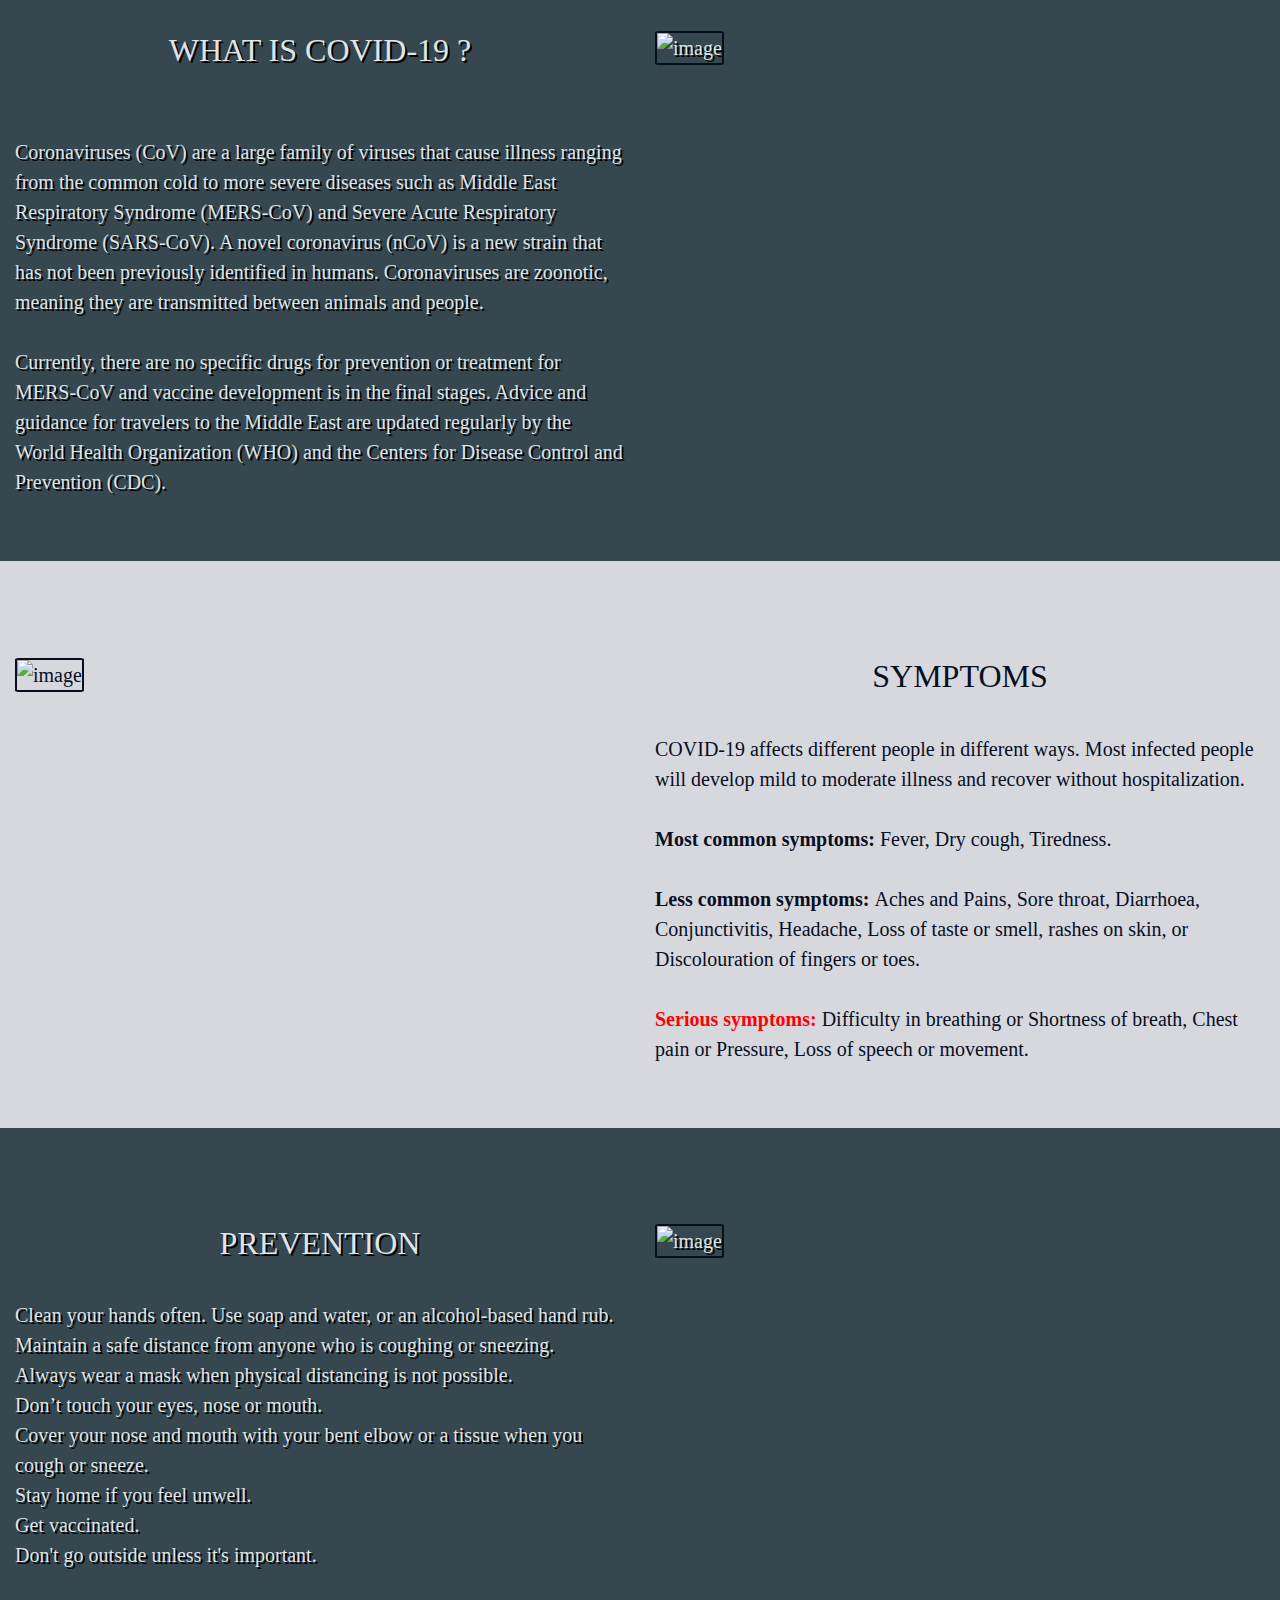
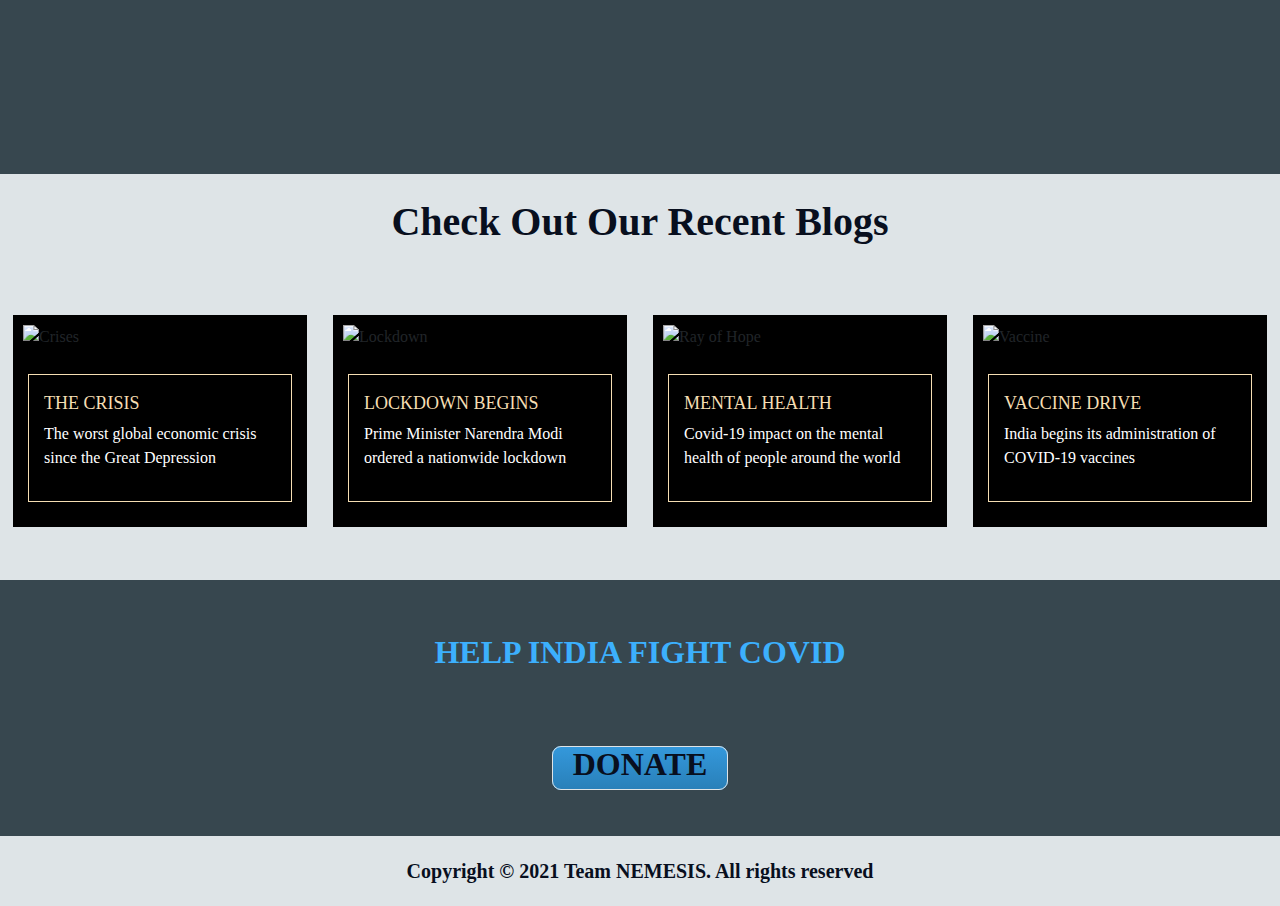
==== commit fa04264e: "minor changes" ====
--- a/index.html
+++ b/index.html
@@ -21,6 +21,10 @@
     <link href="https://fonts.googleapis.com/css2?family=Montaga&display=swap" rel="stylesheet">
     <link href="https://fonts.googleapis.com/css2?family=Cormorant:wght@300&display=swap" rel="stylesheet">
     <title>COVID-19 DASHBOARD</title>
+    
+<!--Cursor-->
+    <link rel="stylesheet" href="https://unpkg.com/kursor/dist/kursor.css" />    
+    
 </head>
 
 
@@ -34,9 +38,7 @@
         </a>
         <button class="navbar-toggler" type="button" data-toggle="collapse" data-target="#navbarSupportedContent" aria-controls="navbarSupportedContent" aria-expanded="false" aria-label="Toggle navigation"><span class="navbar-toggler-icon"></span>
         </button>
-<!--        <button class = "btn-light ml-0 "onclick="toggler()">-->
-<!--                Click to toggle theme-->
-<!--        </button>-->
+
         <div class="collapse navbar-collapse" id="navbarSupportedContent">
             <ul class="navbar-nav ml-auto">
                 <li class="nav-item active">
@@ -200,8 +202,9 @@
                 <div class="col-lg-6 col-md-6 col-12" id="coronavirus">
                     <h2 class = "title" style="text-align: center;"> What Is Covid-19 ?</h2>
 
-                    <p> <br><br>MERS-CoV is a novel β CoV that causes a spectrum of clinical illness from asymptomatic to the rapidly fatal disease mainly in those with comorbid conditions. Specific molecular diagnostic tests are available.
-                        <br><br>Currently, there are no specific drugs for prevention or treatment for MERS-CoV and vaccine development is in the early stages. Advice and guidance for travelers to the Middle East are updated regularly by the World Health Organization (WHO) and the Centers for Disease Control and Prevention (CDC). </p>
+                    <p> <br><br>Coronaviruses (CoV) are a large family of viruses that cause illness ranging from the common cold to more severe diseases such as Middle East Respiratory Syndrome (MERS-CoV) and Severe Acute Respiratory Syndrome (SARS-CoV). A novel coronavirus (nCoV) is a new strain that has not been previously identified in humans.
+                        Coronaviruses are zoonotic, meaning they are transmitted between animals and people.
+                        <br><br>Currently, there are no specific drugs for prevention or treatment for MERS-CoV and vaccine development is in the final stages. Advice and guidance for travelers to the Middle East are updated regularly by the World Health Organization (WHO) and the Centers for Disease Control and Prevention (CDC). </p>
                 </div>
 
                 <div class="col-lg-6 col-md-6 col-12">
@@ -226,10 +229,10 @@
                             COVID-19 affects different people in different ways. Most infected people will develop mild to moderate illness and recover
                             without hospitalization.
                             <br><br>
-                            Most common symptoms: Fever, dry cough,Tiredness,Less common symptoms,aches and pains,sore throat,Diarrhoea,Conjunctivitis,
-                            Headache,loss of taste or smell,a rash on skin, or discolouration of fingers or toes.
+                            <strong>Most common symptoms:</strong> Fever, Dry cough, Tiredness. <br><br><strong>Less common symptoms: </strong> Aches and Pains, Sore throat, Diarrhoea, Conjunctivitis,
+                            Headache, Loss of taste or smell, rashes on skin, or Discolouration of fingers or toes.
                             <br><br>
-                            Serious symptoms: Difficulty breathing or shortness of breath,chest pain or pressure,loss of speech or movement. </p>
+                            <strong class = "serious">Serious symptoms: </strong>Difficulty in breathing or Shortness of breath, Chest pain or Pressure, Loss of speech or movement. </p>
                     </div>
                 </div>
             </div>
@@ -244,18 +247,18 @@
             <div class="row ml-0.5">
                 <div class="col-lg-6 col-md-6 col-12" id="prevention">
                     <h2  class = "title" style="text-align: center;">Prevention</h2>
-
-                    <p style = "line-height: 1.5"> Clean your hands often. Use soap and water, or an alcohol-based hand rub. <br>
-                       Maintain a safe distance from anyone who is coughing or sneezing. <br>
-                         Wear a mask when physical distancing is not possible. <br>
-                        Don’t touch your eyes, nose or mouth. <br>
-                       Cover your nose and mouth with your bent elbow or a tissue when you cough or sneeze. <br>
-                        Stay home if you feel unwell. <br>
-                        Get vaccinated. <br>
-                        Don't go outside unless it's important.
-                    </p>
-                </div>
-
+                    <br>
+                    <ul>
+                        <li class = "prevention">Clean your hands often. Use soap and water, or an alcohol-based hand rub.</li>
+                        <li class = "prevention">Maintain a safe distance from anyone who is coughing or sneezing.</li>
+                        <li class = "prevention">Always wear a mask when physical distancing is not possible. </li>
+                        <li class = "prevention">Don’t touch your eyes, nose or mouth.</li>
+                        <li class = "prevention">Cover your nose and mouth with your bent elbow or a tissue when you cough or sneeze.</li>
+                        <li class = "prevention">Stay home if you feel unwell.</li>
+                        <li class = "prevention">Get vaccinated. </li>
+                        <li class = "prevention">Don't go outside unless it's important.</li>
+                    </ul>
+                </div>
                 <div style = "height: auto" class="col-lg-6 col-md-6 col-12">
                     <img src="images/11.jpg" class="responsive" alt="image">
                 </div>
@@ -297,7 +300,7 @@
                                 <a href="Blogs/2.html" target="_blank">
                                     <p class="title">Lockdown Begins</p></a>
                                 <p style= "color:white;">
-                                    Prime Minister Narendra ordered a nationwide lockdown 
+                                    Prime Minister Narendra Modi ordered a nationwide lockdown
                                 </p>
                             </div>
                             <div class="card_creator">
@@ -348,7 +351,7 @@
     <div class="donate">
         <p class = "donate">Help India fight COVID</p>
         <br>
-        <a class = "donate-btn" href="https://www.pmcares.gov.in/en/" target="_blank"><span>DONATE</span></a>
+        <a class = "donate-btn" href="https://www.pmcares.gov.in/en/" target="_blank"><span class = "donate-text">DONATE</span></a>
     </div>
 
     <br><br>
@@ -452,6 +455,12 @@
     </script>
 <!--    icons-->
     <script src="https://kit.fontawesome.com/2fe7dcb8e9.js" crossorigin="anonymous"></script>
+    
+<!-- cursor     -->
+    
+    <script src="https://cdn.jsdelivr.net/npm/kursor@0.0.14/dist/kursor.js"></script>
+    <script type="module" defer src="index.js"></script>
+    
 </body>
 
 </html>
--- a/css/style.css
+++ b/css/style.css
@@ -1,3 +1,4 @@
+@import url("https://fonts.googleapis.com/css?family=Nunito&display=swap");
 
 *{
     margin: 0;
@@ -132,8 +133,6 @@
 
 /*varun*/
 
-@import url("https://fonts.googleapis.com/css?family=Nunito&display=swap");
-
 
 .BLOG img{
     display: block;
@@ -143,7 +142,8 @@
 
 .wrapper {
     width: 100%;
-    margin: 20px auto;
+    margin-top: 20px;
+    padding-bottom: 40px;
     background-color: #dee4e7;
 }
 
@@ -159,14 +159,13 @@
 
 .cards_wrap .card_inner {
     background: black;
-    border: 3px solid wheat;
+    border: 3px solid #dee4e7;
 }
 
 .cards_wrap .card_top {
     width: 100%;
     height: auto;
-    padding: 10px;
-    padding-bottom: 0;
+    padding: 10px 10px 0;
 }
 
 .cards_wrap .card_bottom {
@@ -228,9 +227,7 @@
     color:wheat;
     margin-top: 7px;
 }
-/*#button{*/
-/*    border: 2px solid wheat;*/
-/*}*/
+
 .navbar-toggler-icon
 {
     border: 2px solid wheat;
@@ -238,21 +235,12 @@
     background-color: wheat;
 }
 
-/*.responsive {*/
-/*    width: 100%;*/
-/*    height: auto;*/
-/*}*/
 .responsive {
     max-width: 100%;
     height: auto;
     border: 2px solid #080F1E;
     border-radius: 5%;
 }
-/*.responsive {*/
-/*    width: 100%;*/
-/*    max-width: 400px;*/
-/*    height: auto;*/
-/*}*/
 
 /*DONATE SECTION*/
 .donate-btn {
@@ -265,11 +253,11 @@
     -webkit-border-radius: 9;
     -moz-border-radius: 9;
     border-radius: 9px;
-    font-family: Georgia, serif;
-    color: #ffffff;
+    font-family: "Sitka Display", serif;
+    color: #080F1E;
     font-size: 20px;
     padding: 10px 20px 10px 20px;
-    text-decoration: none;
+    border: 1px solid #dee4e7;
 }
 
 .donate-btn:hover {
@@ -282,12 +270,19 @@
     text-decoration: none;
 }
 .donate{
+
     font-size: 32px;
-    font-family: 'Merriweather', serif;
+    font-weight: bold;
     text-align: center;
     text-transform: uppercase;
-    box-shadow: 2px;
     color: #3cb0fd;
+    padding-bottom: 0;
+}
+
+.donate-text{
+    color:#080F1E;
+    font-weight: bold;
+    text-align: center;
 }
 
 .content-area{
@@ -343,6 +338,7 @@
     font-size: 20px;
     color:#dee4e7;
     font-weight: normal;
+    text-shadow: 2px 2px black;
 }
 
 .card-title{
@@ -352,9 +348,24 @@
     text-transform: uppercase;
 }
 
+.prevention{
+    list-style-type: none;
+}
 
 .responsive:hover, .card_top:hover{
     box-shadow: 0px 0px 28px -6px rgba(0,0,0,0.71);
 }
 
-
+footer{
+    background-color: #dee4e7;
+    color: #080F1E;
+    font-family: "Sitka Display", serif;
+    font-weight: bold;
+    font-size: 20px;
+    padding-bottom: 20px;
+    padding-top: 20px;
+}
+
+.serious{
+    color: red;
+}